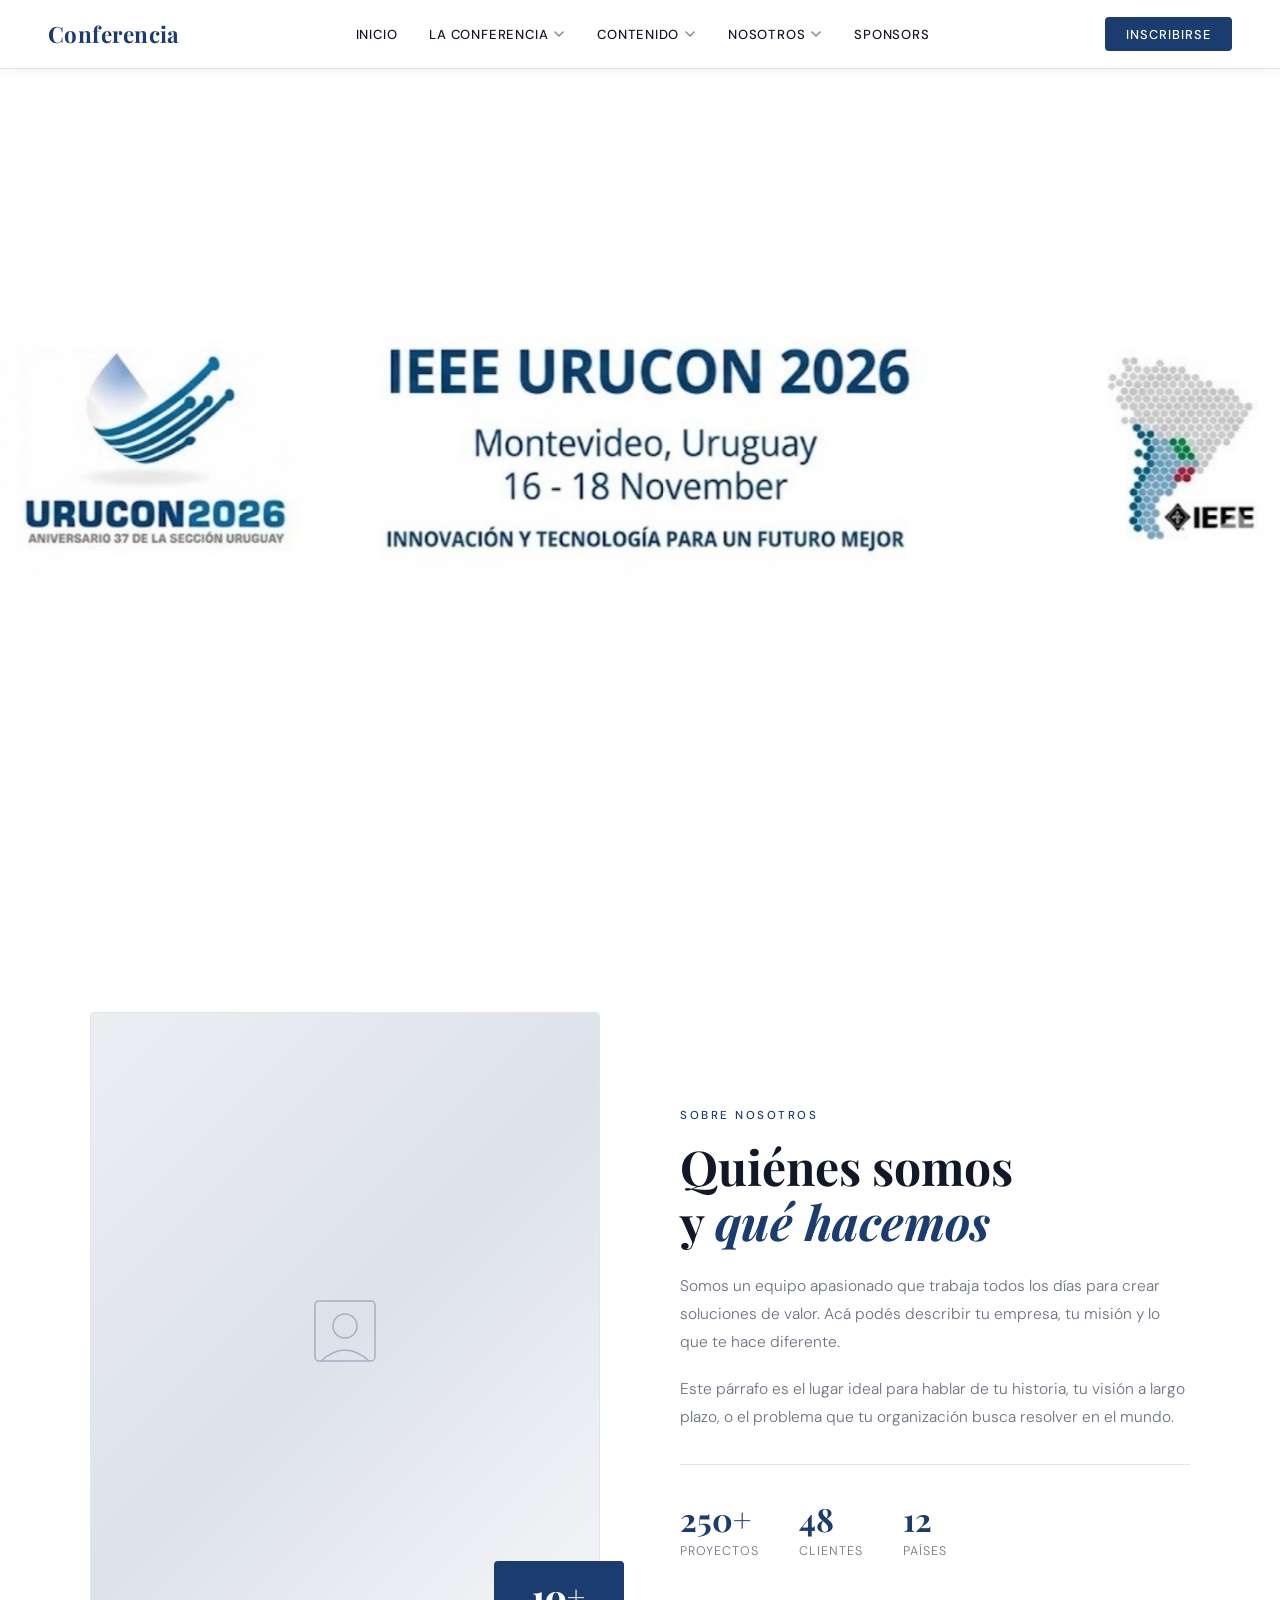
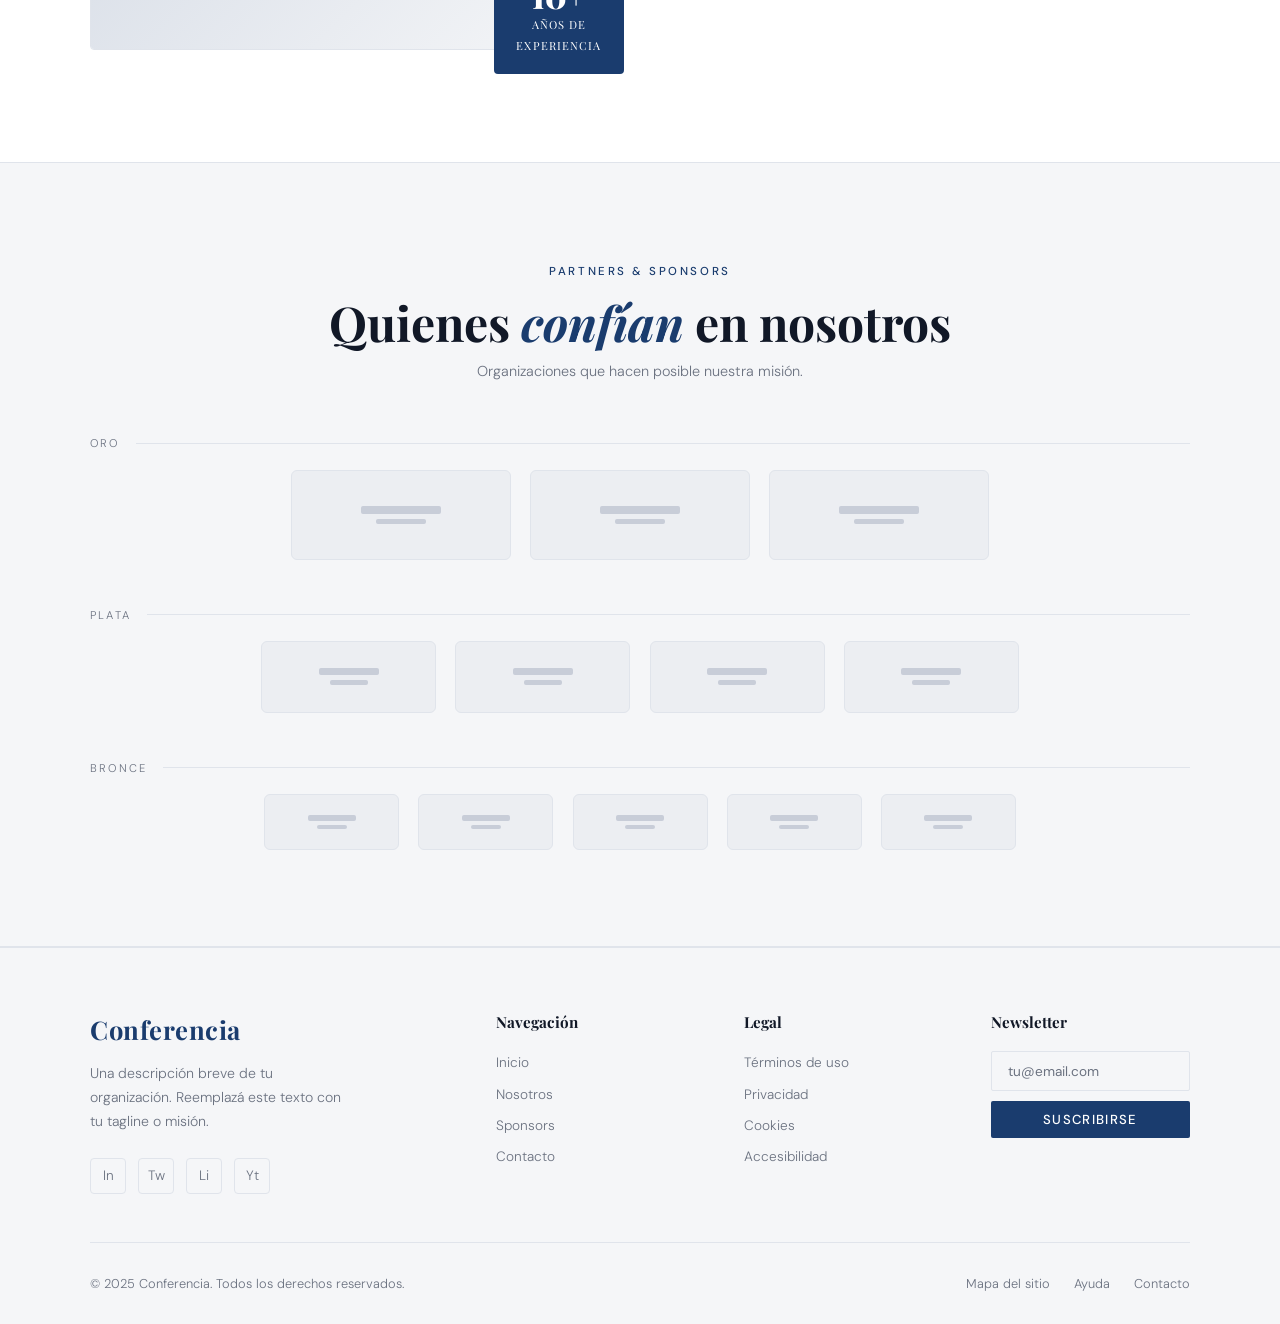
==== index.html @ 28a79b38 "index/css/js" ====
<!DOCTYPE html>

<html lang="es">
<head>
  <meta charset="UTF-8" />
  <meta name="viewport" content="width=device-width, initial-scale=1.0"/>
  <title>Conferencia</title>
  <!-- Fuentes -->
  <link href="https://fonts.googleapis.com/css2?family=Playfair+Display:wght@400;700;900&family=DM+Sans:wght@300;400;500&display=swap" rel="stylesheet"/>
  <!-- Estilos -->
  <link rel="stylesheet" href="css/styles.css"/>
</head>
<body>

  <!-- ── NAV ── -->
  <nav id="navbar">
    <div class="nav-inner">
      <a href="#inicio" class="nav-logo">Conferencia</a>

      <ul class="nav-menu">

        <!-- INICIO -->
        <li class="nav-item">
          <a href="#inicio" class="nav-link">Inicio</a>
        </li>

        <!-- MEGA MENÚ: LA CONFERENCIA -->
        <li class="nav-item">
          <a class="nav-link" href="#">
            La Conferencia
            <svg class="chevron" viewBox="0 0 12 12" fill="none">
              <path d="M2 4l4 4 4-4" stroke="currentColor" stroke-width="1.5" stroke-linecap="round" stroke-linejoin="round"/>
            </svg>
          </a>
          <div class="mega-drop cols-3">
            <div class="drop-col">
              <div class="drop-col-title">Evento</div>
              <a class="drop-link" href="#">Programa</a>
              <a class="drop-link" href="#">Oradores</a>
              <a class="drop-link" href="#">Sede</a>
              <a class="drop-link" href="#">Cómo llegar</a>
            </div>
            <div class="drop-col">
              <div class="drop-col-title">Participar</div>
              <a class="drop-link" href="#">Inscripción</a>
              <a class="drop-link" href="#">Talleres</a>
              <a class="drop-link" href="#">Networking</a>
              <a class="drop-link" href="#">Galas y cenas</a>
            </div>
            <div class="drop-col">
              <div class="drop-col-title">Ediciones</div>
              <a class="drop-link" href="#">Edición 2025</a>
              <a class="drop-link" href="#">Galería</a>
              <a class="drop-link" href="#">Videos</a>
              <a class="drop-link" href="#">Memorias</a>
            </div>
          </div>
        </li>

        <!-- MEGA MENÚ: CONTENIDO -->
        <li class="nav-item">
          <a class="nav-link" href="#">
            Contenido
            <svg class="chevron" viewBox="0 0 12 12" fill="none">
              <path d="M2 4l4 4 4-4" stroke="currentColor" stroke-width="1.5" stroke-linecap="round" stroke-linejoin="round"/>
            </svg>
          </a>
          <div class="mega-drop cols-2">
            <div class="drop-col">
              <div class="drop-col-title">Recursos</div>
              <a class="drop-link" href="#">Noticias</a>
              <a class="drop-link" href="#">Publicaciones</a>
              <a class="drop-link" href="#">Podcast</a>
              <a class="drop-link" href="#">Investigaciones</a>
            </div>
            <div class="drop-col">
              <div class="drop-col-title">Comunidad</div>
              <a class="drop-link" href="#">Miembros</a>
              <a class="drop-link" href="#">Foros</a>
              <a class="drop-link" href="#">Newsletter</a>
              <a class="drop-link" href="#">Premios</a>
            </div>
          </div>
        </li>

        <!-- DROPDOWN SIMPLE: NOSOTROS -->
        <li class="nav-item">
          <a class="nav-link" href="#">
            Nosotros
            <svg class="chevron" viewBox="0 0 12 12" fill="none">
              <path d="M2 4l4 4 4-4" stroke="currentColor" stroke-width="1.5" stroke-linecap="round" stroke-linejoin="round"/>
            </svg>
          </a>
          <div class="simple-drop">
            <a class="drop-link" href="#about">Quiénes somos</a>
            <a class="drop-link" href="#">Misión y visión</a>
            <a class="drop-link" href="#">Equipo organizador</a>
            <a class="drop-link" href="#">Contacto</a>
          </div>
        </li>

        <!-- ENLACE DIRECTO: SPONSORS -->
        <li class="nav-item">
          <a class="nav-link" href="#sponsors">Sponsors</a>
        </li>

      </ul>

      <button class="nav-cta">Inscribirse</button>

      <button class="hamburger" id="hamburger" onclick="toggleMobile()" aria-label="Menú">
        <span></span><span></span><span></span>
      </button>
    </div>
  </nav>

  <!-- ── MOBILE DRAWER ── -->
  <div class="mobile-drawer" id="mobileDrawer">

    <div class="mobile-section">
      <div class="mobile-section-title">Inicio</div>
      <a class="mobile-link" href="#inicio" onclick="closeMobile()">Inicio</a>
    </div>

    <div class="mobile-section">
      <div class="mobile-section-title">La Conferencia — Evento</div>
      <a class="mobile-link" href="#" onclick="closeMobile()">Programa</a>
      <a class="mobile-link" href="#" onclick="closeMobile()">Oradores</a>
      <a class="mobile-link" href="#" onclick="closeMobile()">Sede</a>
      <a class="mobile-link" href="#" onclick="closeMobile()">Cómo llegar</a>
    </div>

    <div class="mobile-section">
      <div class="mobile-section-title">La Conferencia — Participar</div>
      <a class="mobile-link" href="#" onclick="closeMobile()">Inscripción</a>
      <a class="mobile-link" href="#" onclick="closeMobile()">Talleres</a>
      <a class="mobile-link" href="#" onclick="closeMobile()">Networking</a>
      <a class="mobile-link" href="#" onclick="closeMobile()">Galas y cenas</a>
    </div>

    <div class="mobile-section">
      <div class="mobile-section-title">Contenido</div>
      <a class="mobile-link" href="#" onclick="closeMobile()">Noticias</a>
      <a class="mobile-link" href="#" onclick="closeMobile()">Publicaciones</a>
      <a class="mobile-link" href="#" onclick="closeMobile()">Podcast</a>
      <a class="mobile-link" href="#" onclick="closeMobile()">Miembros</a>
      <a class="mobile-link" href="#" onclick="closeMobile()">Premios</a>
    </div>

    <div class="mobile-section">
      <div class="mobile-section-title">Nosotros</div>
      <a class="mobile-link" href="#about" onclick="closeMobile()">Quiénes somos</a>
      <a class="mobile-link" href="#" onclick="closeMobile()">Equipo organizador</a>
      <a class="mobile-link" href="#" onclick="closeMobile()">Contacto</a>
    </div>

    <div class="mobile-section">
      <div class="mobile-section-title">Sponsors</div>
      <a class="mobile-link" href="#sponsors" onclick="closeMobile()">Ver sponsors</a>
    </div>

    <a class="mobile-cta" href="#">Inscribirse al evento</a>

  </div>

  <!-- ── BANNER ── -->
  <section id="inicio">
    <div class="banner-bg"></div>
    <div class="banner-overlay"></div>
  </section>

  <!-- ── ABOUT ── -->
  <section id="about">
    <div class="about-inner">
      <div class="about-visual reveal">
        <div class="about-img-box">
          <div class="about-img-placeholder">
            <svg viewBox="0 0 80 80" fill="none" xmlns="http://www.w3.org/2000/svg">
              <rect x="10" y="10" width="60" height="60" rx="4" stroke="#1a3c6e" stroke-width="1.5"/>
              <circle cx="40" cy="35" r="12" stroke="#1a3c6e" stroke-width="1.5"/>
              <path d="M16 70 Q40 48 64 70" stroke="#1a3c6e" stroke-width="1.5" fill="none"/>
            </svg>
          </div>
        </div>
        <div class="about-badge">
          <span class="num">10+</span>
          <span class="label">Años de<br>experiencia</span>
        </div>
      </div>

      <div class="about-text reveal">
        <span class="section-tag">Sobre nosotros</span>
        <h2 class="section-title">Quiénes somos<br>y <em>qué hacemos</em></h2>
        <p>
          Somos un equipo apasionado que trabaja todos los días para crear soluciones de valor. Acá podés describir tu empresa, tu misión y lo que te hace diferente.
        </p>
        <p>
          Este párrafo es el lugar ideal para hablar de tu historia, tu visión a largo plazo, o el problema que tu organización busca resolver en el mundo.
        </p>
        <div class="about-stats">
          <div class="stat-item">
            <div class="stat-num">250+</div>
            <div class="stat-label">Proyectos</div>
          </div>
          <div class="stat-item">
            <div class="stat-num">48</div>
            <div class="stat-label">Clientes</div>
          </div>
          <div class="stat-item">
            <div class="stat-num">12</div>
            <div class="stat-label">Países</div>
          </div>
        </div>
      </div>
    </div>
  </section>

  <!-- ── SPONSORS ── -->
  <section id="sponsors">
    <div class="sponsors-inner">
      <div class="sponsors-header reveal">
        <span class="section-tag">Partners & Sponsors</span>
        <h2 class="section-title" style="margin-bottom:0">Quienes <em>confían</em> en nosotros</h2>
        <p class="sponsors-subtitle">Organizaciones que hacen posible nuestra misión.</p>
      </div>

      <div class="sponsors-tiers">
        <div class="tier-gold reveal">
          <div class="sponsor-tier-label">Oro</div>
          <div class="sponsors-row">
            <div class="sponsor-card"><div class="sponsor-placeholder"><div class="sp-bar"></div><div class="sp-bar"></div></div></div>
            <div class="sponsor-card"><div class="sponsor-placeholder"><div class="sp-bar"></div><div class="sp-bar"></div></div></div>
            <div class="sponsor-card"><div class="sponsor-placeholder"><div class="sp-bar"></div><div class="sp-bar"></div></div></div>
          </div>
        </div>

        <div class="tier-silver reveal">
          <div class="sponsor-tier-label">Plata</div>
          <div class="sponsors-row">
            <div class="sponsor-card"><div class="sponsor-placeholder"><div class="sp-bar"></div><div class="sp-bar"></div></div></div>
            <div class="sponsor-card"><div class="sponsor-placeholder"><div class="sp-bar"></div><div class="sp-bar"></div></div></div>
            <div class="sponsor-card"><div class="sponsor-placeholder"><div class="sp-bar"></div><div class="sp-bar"></div></div></div>
            <div class="sponsor-card"><div class="sponsor-placeholder"><div class="sp-bar"></div><div class="sp-bar"></div></div></div>
          </div>
        </div>

        <div class="tier-bronze reveal">
          <div class="sponsor-tier-label">Bronce</div>
          <div class="sponsors-row">
            <div class="sponsor-card"><div class="sponsor-placeholder"><div class="sp-bar"></div><div class="sp-bar"></div></div></div>
            <div class="sponsor-card"><div class="sponsor-placeholder"><div class="sp-bar"></div><div class="sp-bar"></div></div></div>
            <div class="sponsor-card"><div class="sponsor-placeholder"><div class="sp-bar"></div><div class="sp-bar"></div></div></div>
            <div class="sponsor-card"><div class="sponsor-placeholder"><div class="sp-bar"></div><div class="sp-bar"></div></div></div>
            <div class="sponsor-card"><div class="sponsor-placeholder"><div class="sp-bar"></div><div class="sp-bar"></div></div></div>
          </div>
        </div>
      </div>
    </div>
  </section>

  <!-- ── FOOTER ── -->
  <footer id="contacto">
    <div class="footer-inner">
      <div class="footer-top">
        <div class="footer-brand">
          <a href="#inicio" class="nav-logo">Conferencia</a>
          <p>Una descripción breve de tu organización. Reemplazá este texto con tu tagline o misión.</p>
          <div class="footer-socials">
            <a class="social-btn" href="#" title="Instagram">In</a>
            <a class="social-btn" href="#" title="Twitter">Tw</a>
            <a class="social-btn" href="#" title="LinkedIn">Li</a>
            <a class="social-btn" href="#" title="YouTube">Yt</a>
          </div>
        </div>

        <div class="footer-col">
          <h4>Navegación</h4>
          <ul>
            <li><a href="#inicio">Inicio</a></li>
            <li><a href="#about">Nosotros</a></li>
            <li><a href="#sponsors">Sponsors</a></li>
            <li><a href="#contacto">Contacto</a></li>
          </ul>
        </div>

        <div class="footer-col">
          <h4>Legal</h4>
          <ul>
            <li><a href="#">Términos de uso</a></li>
            <li><a href="#">Privacidad</a></li>
            <li><a href="#">Cookies</a></li>
            <li><a href="#">Accesibilidad</a></li>
          </ul>
        </div>

        <div class="footer-col">
          <h4>Newsletter</h4>
          <div class="footer-newsletter">
            <input type="email" placeholder="tu@email.com" />
            <button>Suscribirse</button>
          </div>
        </div>
      </div>

      <div class="footer-bottom">
        <p>© 2025 Conferencia. Todos los derechos reservados.</p>
        <div class="footer-bottom-links">
          <a href="#">Mapa del sitio</a>
          <a href="#">Ayuda</a>
          <a href="#">Contacto</a>
        </div>
      </div>
    </div>
  </footer>

  <!-- Script -->
  <script src="js/main.js"></script>
</body>
</html>
---- css/styles.css ----
/* ══════════════════════════════════════════
   CONFERENCIA — styles.css
   ══════════════════════════════════════════ */

/* ── RESET & VARIABLES ── */
*, *::before, *::after { margin: 0; padding: 0; box-sizing: border-box; }

:root {
  --bg: #ffffff;
  --surface: #f5f6f8;
  --surface2: #eceef2;
  --accent: #1a3c6e;
  --accent2: #2a5298;
  --accent-light: #e8eef8;
  --text: #111827;
  --muted: #6b7280;
  --border: #e0e4eb;
  --white: #ffffff;
}

html { scroll-behavior: smooth; }

body {
  background: var(--bg);
  color: var(--text);
  font-family: 'DM Sans', sans-serif;
  font-weight: 300;
  overflow-x: hidden;
}

/* ── NAV ── */
nav {
  position: fixed;
  top: 0; left: 0; right: 0;
  z-index: 1000;
  background: rgba(255,255,255,0.97);
  backdrop-filter: blur(14px);
  border-bottom: 1px solid var(--border);
  box-shadow: 0 1px 12px rgba(0,0,0,0.06);
}

.nav-inner {
  display: flex;
  align-items: center;
  justify-content: space-between;
  padding: 0 3rem;
  height: 68px;
  transition: height 0.3s ease;
}

nav.scrolled .nav-inner { height: 56px; }

.nav-logo {
  font-family: 'Playfair Display', serif;
  font-size: 1.4rem;
  font-weight: 700;
  color: var(--accent);
  letter-spacing: 0.02em;
  text-decoration: none;
  white-space: nowrap;
  flex-shrink: 0;
}

/* ── DESKTOP MENU ── */
.nav-menu {
  display: flex;
  list-style: none;
  align-items: center;
  gap: 0;
  margin: 0 1.5rem;
}

.nav-item {
  position: relative;
}

.nav-item > .nav-link {
  display: flex;
  align-items: center;
  gap: 0.3rem;
  color: var(--text);
  text-decoration: none;
  font-size: 0.82rem;
  letter-spacing: 0.06em;
  text-transform: uppercase;
  font-weight: 500;
  padding: 0 1rem;
  height: 68px;
  transition: color 0.2s;
  white-space: nowrap;
  cursor: pointer;
  border: none;
  background: none;
  font-family: 'DM Sans', sans-serif;
}

nav.scrolled .nav-item > .nav-link { height: 56px; }

.nav-item > .nav-link:hover { color: var(--accent); }

.nav-item > .nav-link .chevron {
  width: 12px; height: 12px;
  transition: transform 0.25s;
  opacity: 0.5;
  flex-shrink: 0;
}

.nav-item:hover > .nav-link .chevron,
.nav-item.open > .nav-link .chevron { transform: rotate(180deg); opacity: 1; }

/* Active indicator bar */
.nav-item > .nav-link::after {
  content: '';
  position: absolute;
  bottom: 0; left: 1rem; right: 1rem;
  height: 2px;
  background: var(--accent);
  transform: scaleX(0);
  transition: transform 0.25s;
}

.nav-item:hover > .nav-link::after { transform: scaleX(1); }

/* ── MEGA DROPDOWN ── */
.mega-drop {
  position: absolute;
  top: 100%;
  left: 50%;
  transform: translateX(-50%) translateY(8px);
  background: #fff;
  border: 1px solid var(--border);
  border-radius: 8px;
  box-shadow: 0 12px 40px rgba(0,0,0,0.10), 0 2px 8px rgba(0,0,0,0.05);
  padding: 1.6rem;
  display: grid;
  gap: 0;
  opacity: 0;
  pointer-events: none;
  transition: opacity 0.2s ease, transform 0.2s ease;
  min-width: 480px;
}

.mega-drop.cols-2 { grid-template-columns: 1fr 1fr; }
.mega-drop.cols-3 { grid-template-columns: 1fr 1fr 1fr; min-width: 640px; }
.mega-drop.cols-4 { grid-template-columns: 1fr 1fr 1fr 1fr; min-width: 780px; }

.nav-item:hover .mega-drop,
.nav-item.open .mega-drop {
  opacity: 1;
  pointer-events: all;
  transform: translateX(-50%) translateY(0);
}

/* Bridge gap so hover doesn't break */
.mega-drop::before {
  content: '';
  position: absolute;
  top: -10px; left: 0; right: 0;
  height: 10px;
}

.drop-col { padding: 0.3rem 0.8rem; }

.drop-col-title {
  font-size: 0.68rem;
  font-weight: 600;
  letter-spacing: 0.14em;
  text-transform: uppercase;
  color: var(--accent);
  padding: 0 0.4rem 0.6rem;
  margin-bottom: 0.3rem;
  border-bottom: 1px solid var(--border);
}

.drop-col + .drop-col { border-left: 1px solid var(--border); }

.drop-link {
  display: flex;
  align-items: center;
  gap: 0.6rem;
  padding: 0.5rem 0.5rem;
  border-radius: 5px;
  text-decoration: none;
  color: var(--text);
  font-size: 0.85rem;
  transition: background 0.15s, color 0.15s;
  white-space: nowrap;
}

.drop-link:hover { background: var(--accent-light); color: var(--accent); }

/* Simple dropdown (no columns) */
.simple-drop {
  position: absolute;
  top: 100%;
  left: 0;
  background: #fff;
  border: 1px solid var(--border);
  border-radius: 8px;
  box-shadow: 0 12px 40px rgba(0,0,0,0.10);
  padding: 0.6rem;
  min-width: 200px;
  opacity: 0;
  pointer-events: none;
  transform: translateY(8px);
  transition: opacity 0.2s ease, transform 0.2s ease;
}

.nav-item:hover .simple-drop,
.nav-item.open .simple-drop {
  opacity: 1;
  pointer-events: all;
  transform: translateY(0);
}

.simple-drop::before {
  content: '';
  position: absolute;
  top: -10px; left: 0; right: 0;
  height: 10px;
}

.simple-drop .drop-link { white-space: nowrap; }

/* ── NAV CTA ── */
.nav-cta {
  background: var(--accent);
  color: #ffffff;
  border: none;
  padding: 0.55rem 1.3rem;
  border-radius: 4px;
  font-family: 'DM Sans', sans-serif;
  font-size: 0.8rem;
  font-weight: 500;
  letter-spacing: 0.08em;
  text-transform: uppercase;
  cursor: pointer;
  transition: background 0.25s, transform 0.2s;
  white-space: nowrap;
  flex-shrink: 0;
}

.nav-cta:hover { background: var(--accent2); transform: translateY(-1px); }

/* ── HAMBURGER ── */
.hamburger {
  display: none;
  flex-direction: column;
  gap: 5px;
  cursor: pointer;
  padding: 6px;
  border: none;
  background: none;
}

.hamburger span {
  display: block; width: 24px; height: 2px;
  background: var(--text); border-radius: 2px;
  transition: all 0.3s;
}

.hamburger.active span:nth-child(1) { transform: translateY(7px) rotate(45deg); }
.hamburger.active span:nth-child(2) { opacity: 0; transform: scaleX(0); }
.hamburger.active span:nth-child(3) { transform: translateY(-7px) rotate(-45deg); }

/* ── MOBILE DRAWER ── */
.mobile-drawer {
  display: none;
  position: fixed;
  top: 0; left: 0; right: 0; bottom: 0;
  background: #fff;
  z-index: 999;
  overflow-y: auto;
  padding: 5rem 1.5rem 2rem;
  transform: translateX(100%);
  transition: transform 0.35s cubic-bezier(0.4,0,0.2,1);
}

.mobile-drawer.open { transform: translateX(0); }

.mobile-section { margin-bottom: 0.5rem; }

.mobile-section-title {
  font-size: 0.7rem;
  font-weight: 600;
  letter-spacing: 0.16em;
  text-transform: uppercase;
  color: var(--accent);
  padding: 1rem 0.5rem 0.5rem;
  border-top: 1px solid var(--border);
}

.mobile-section:first-child .mobile-section-title { border-top: none; }

.mobile-link {
  display: flex;
  align-items: center;
  gap: 0.75rem;
  padding: 0.7rem 0.5rem;
  text-decoration: none;
  color: var(--text);
  font-size: 0.95rem;
  border-radius: 6px;
  transition: background 0.15s, color 0.15s;
}

.mobile-link:hover { background: var(--accent-light); color: var(--accent); }

.mobile-cta {
  display: block;
  margin-top: 1.5rem;
  background: var(--accent);
  color: #fff;
  text-align: center;
  padding: 0.9rem;
  border-radius: 6px;
  text-decoration: none;
  font-size: 0.88rem;
  font-weight: 500;
  letter-spacing: 0.08em;
  text-transform: uppercase;
}

/* ── BANNER ── */
#inicio {
  min-height: 100vh;
  display: flex;
  align-items: center;
  justify-content: center;
  position: relative;
  overflow: hidden;
  padding: 8rem 4rem 4rem;
}

.banner-bg {
  position: absolute; inset: 0;
  background-image: url('../img/banner.jpg');
  background-size: contain;
  background-position: center;
  background-repeat: no-repeat;
}

.banner-content {
  position: relative;
  z-index: 2;
  max-width: 860px;
  text-align: center;
  animation: fadeUp 1s ease both;
}

.banner-tag {
  display: inline-block;
  background: rgba(255,255,255,0.15);
  border: 1px solid rgba(255,255,255,0.35);
  color: #ffffff;
  font-size: 0.75rem;
  letter-spacing: 0.2em;
  text-transform: uppercase;
  padding: 0.4rem 1.2rem;
  border-radius: 100px;
  margin-bottom: 2rem;
  animation: fadeUp 1s 0.1s ease both;
}

.banner-title {
  font-family: 'Playfair Display', serif;
  font-size: clamp(3rem, 7vw, 6rem);
  font-weight: 900;
  line-height: 1.05;
  margin-bottom: 1.5rem;
  color: #ffffff;
  animation: fadeUp 1s 0.2s ease both;
}

.banner-title em {
  font-style: italic;
  color: #a8c4f0;
}

.banner-sub {
  font-size: 1.1rem;
  color: rgba(255,255,255,0.75);
  max-width: 520px;
  margin: 0 auto 2.5rem;
  line-height: 1.7;
  animation: fadeUp 1s 0.3s ease both;
}

.banner-actions {
  display: flex;
  gap: 1rem;
  justify-content: center;
  flex-wrap: wrap;
  animation: fadeUp 1s 0.4s ease both;
}

.btn-primary {
  background: var(--accent);
  color: #ffffff;
  border: none;
  padding: 0.9rem 2.2rem;
  border-radius: 2px;
  font-family: 'DM Sans', sans-serif;
  font-size: 0.9rem;
  font-weight: 500;
  letter-spacing: 0.08em;
  text-transform: uppercase;
  cursor: pointer;
  transition: all 0.25s;
  text-decoration: none;
  display: inline-block;
}

.btn-primary:hover { background: var(--accent2); transform: translateY(-2px); }

.btn-outline {
  background: transparent;
  color: #ffffff;
  border: 1px solid rgba(255,255,255,0.5);
  padding: 0.9rem 2.2rem;
  border-radius: 2px;
  font-family: 'DM Sans', sans-serif;
  font-size: 0.9rem;
  font-weight: 400;
  letter-spacing: 0.08em;
  text-transform: uppercase;
  cursor: pointer;
  transition: all 0.25s;
  text-decoration: none;
  display: inline-block;
}

.btn-outline:hover { border-color: #ffffff; color: #ffffff; background: rgba(255,255,255,0.1); transform: translateY(-2px); }

.banner-scroll {
  position: absolute;
  bottom: 2.5rem; left: 50%;
  transform: translateX(-50%);
  display: flex;
  flex-direction: column;
  align-items: center;
  gap: 0.5rem;
  color: rgba(255,255,255,0.6);
  font-size: 0.72rem;
  letter-spacing: 0.15em;
  text-transform: uppercase;
  animation: fadeUp 1s 0.8s ease both;
}

.scroll-line {
  width: 1px; height: 40px;
  background: linear-gradient(rgba(255,255,255,0.6), transparent);
  animation: scrollDown 1.5s ease infinite;
}

/* ── ABOUT ── */
#about {
  padding: 7rem 4rem;
  position: relative;
}

.about-inner {
  max-width: 1100px;
  margin: 0 auto;
  display: grid;
  grid-template-columns: 1fr 1fr;
  gap: 5rem;
  align-items: center;
}

.about-visual { position: relative; }

.about-img-box {
  background: var(--surface);
  border: 1px solid var(--border);
  border-radius: 4px;
  aspect-ratio: 4/5;
  display: flex;
  align-items: center;
  justify-content: center;
  overflow: hidden;
  position: relative;
}

.about-img-placeholder {
  width: 100%; height: 100%;
  background: linear-gradient(135deg, var(--surface2) 0%, #dde2ea 50%, var(--surface) 100%);
  display: flex;
  align-items: center;
  justify-content: center;
}

.about-img-placeholder svg { opacity: 0.3; width: 80px; }

.about-badge {
  position: absolute;
  bottom: -1.5rem; right: -1.5rem;
  background: var(--accent);
  color: #ffffff;
  padding: 1.2rem 1.4rem;
  border-radius: 4px;
  text-align: center;
  font-family: 'Playfair Display', serif;
}

.about-badge .num {
  display: block;
  font-size: 2rem;
  font-weight: 900;
  line-height: 1;
}

.about-badge .label {
  font-size: 0.7rem;
  font-weight: 400;
  letter-spacing: 0.1em;
  text-transform: uppercase;
}

.section-tag {
  display: inline-block;
  color: var(--accent);
  font-size: 0.72rem;
  letter-spacing: 0.22em;
  text-transform: uppercase;
  margin-bottom: 1rem;
  font-weight: 500;
}

.section-title {
  font-family: 'Playfair Display', serif;
  font-size: clamp(2rem, 4vw, 3rem);
  font-weight: 700;
  line-height: 1.15;
  margin-bottom: 1.5rem;
}

.section-title em { font-style: italic; color: var(--accent); }

.about-text p {
  color: var(--muted);
  line-height: 1.8;
  margin-bottom: 1.2rem;
  font-size: 0.97rem;
}

.about-stats {
  display: flex;
  gap: 2.5rem;
  margin-top: 2rem;
  padding-top: 2rem;
  border-top: 1px solid var(--border);
}

.stat-item .stat-num {
  font-family: 'Playfair Display', serif;
  font-size: 2rem;
  font-weight: 700;
  color: var(--accent);
}

.stat-item .stat-label {
  font-size: 0.78rem;
  color: var(--muted);
  letter-spacing: 0.08em;
  text-transform: uppercase;
  margin-top: 0.2rem;
}

/* ── SPONSORS ── */
#sponsors {
  padding: 6rem 4rem;
  background: var(--surface);
  border-top: 1px solid var(--border);
  border-bottom: 1px solid var(--border);
}

.sponsors-inner {
  max-width: 1100px;
  margin: 0 auto;
}

.sponsors-header {
  text-align: center;
  margin-bottom: 3.5rem;
}

.sponsors-subtitle {
  color: var(--muted);
  font-size: 0.9rem;
  margin-top: 0.8rem;
}

.sponsors-tiers { display: flex; flex-direction: column; gap: 3rem; }

.sponsor-tier-label {
  font-size: 0.7rem;
  letter-spacing: 0.2em;
  text-transform: uppercase;
  color: var(--muted);
  margin-bottom: 1.2rem;
  display: flex;
  align-items: center;
  gap: 1rem;
}

.sponsor-tier-label::after {
  content: '';
  flex: 1;
  height: 1px;
  background: var(--border);
}

.sponsors-row {
  display: flex;
  align-items: center;
  justify-content: center;
  flex-wrap: wrap;
  gap: 1.2rem;
}

.sponsor-card {
  background: var(--surface2);
  border: 1px solid var(--border);
  border-radius: 6px;
  display: flex;
  align-items: center;
  justify-content: center;
  transition: border-color 0.25s, transform 0.25s;
  cursor: pointer;
}

.sponsor-card:hover {
  border-color: var(--accent);
  transform: translateY(-3px);
}

.tier-gold .sponsor-card   { width: 220px; height: 90px; }
.tier-silver .sponsor-card { width: 175px; height: 72px; }
.tier-bronze .sponsor-card { width: 135px; height: 56px; }

.sponsor-placeholder {
  display: flex;
  flex-direction: column;
  align-items: center;
  gap: 0.3rem;
}

.sp-bar { background: #c8cdd8; border-radius: 2px; }

.tier-gold .sp-bar:first-child   { width: 80px; height: 8px; }
.tier-gold .sp-bar:last-child    { width: 50px; height: 5px; }
.tier-silver .sp-bar:first-child { width: 60px; height: 7px; }
.tier-silver .sp-bar:last-child  { width: 38px; height: 5px; }
.tier-bronze .sp-bar:first-child { width: 48px; height: 6px; }
.tier-bronze .sp-bar:last-child  { width: 30px; height: 4px; }

/* ── FOOTER ── */
footer {
  background: var(--surface);
  padding: 4rem 4rem 2rem;
  border-top: 1px solid var(--border);
}

.footer-inner { max-width: 1100px; margin: 0 auto; }

.footer-top {
  display: grid;
  grid-template-columns: 1.8fr 1fr 1fr 1fr;
  gap: 3rem;
  padding-bottom: 3rem;
  border-bottom: 1px solid var(--border);
}

.footer-brand .nav-logo {
  display: inline-block;
  margin-bottom: 1rem;
  font-size: 1.6rem;
}

.footer-brand p {
  color: var(--muted);
  font-size: 0.88rem;
  line-height: 1.7;
  max-width: 260px;
}

.footer-socials {
  display: flex;
  gap: 0.75rem;
  margin-top: 1.5rem;
}

.social-btn {
  width: 36px; height: 36px;
  border: 1px solid var(--border);
  border-radius: 4px;
  display: flex;
  align-items: center;
  justify-content: center;
  cursor: pointer;
  color: var(--muted);
  font-size: 0.85rem;
  transition: all 0.25s;
  text-decoration: none;
}

.social-btn:hover { border-color: var(--accent); color: var(--accent); }

.footer-col h4 {
  font-family: 'Playfair Display', serif;
  font-size: 0.95rem;
  font-weight: 700;
  margin-bottom: 1.2rem;
  color: var(--text);
}

.footer-col ul { list-style: none; }
.footer-col ul li { margin-bottom: 0.65rem; }
.footer-col ul a {
  color: var(--muted);
  text-decoration: none;
  font-size: 0.85rem;
  transition: color 0.2s;
}
.footer-col ul a:hover { color: var(--accent); }

.footer-newsletter input {
  width: 100%;
  background: var(--surface);
  border: 1px solid var(--border);
  color: var(--text);
  padding: 0.65rem 1rem;
  border-radius: 2px;
  font-family: 'DM Sans', sans-serif;
  font-size: 0.85rem;
  outline: none;
  transition: border-color 0.25s;
  margin-bottom: 0.6rem;
}

.footer-newsletter input::placeholder { color: var(--muted); }
.footer-newsletter input:focus { border-color: var(--accent); }

.footer-newsletter button {
  width: 100%;
  background: var(--accent);
  color: #ffffff;
  border: none;
  padding: 0.65rem 1rem;
  border-radius: 2px;
  font-family: 'DM Sans', sans-serif;
  font-size: 0.82rem;
  font-weight: 500;
  letter-spacing: 0.1em;
  text-transform: uppercase;
  cursor: pointer;
  transition: background 0.25s;
}

.footer-newsletter button:hover { background: var(--accent2); }

.footer-bottom {
  display: flex;
  justify-content: space-between;
  align-items: center;
  padding-top: 2rem;
  flex-wrap: wrap;
  gap: 1rem;
}

.footer-bottom p { color: var(--muted); font-size: 0.8rem; }

.footer-bottom-links { display: flex; gap: 1.5rem; }

.footer-bottom-links a {
  color: var(--muted);
  text-decoration: none;
  font-size: 0.8rem;
  transition: color 0.2s;
}

.footer-bottom-links a:hover { color: var(--accent); }

/* ── ANIMATIONS ── */
@keyframes fadeUp {
  from { opacity: 0; transform: translateY(24px); }
  to   { opacity: 1; transform: translateY(0); }
}

@keyframes scrollDown {
  0%   { opacity: 1; transform: scaleY(1) translateY(0); }
  100% { opacity: 0; transform: scaleY(0.5) translateY(12px); }
}

.reveal {
  opacity: 0;
  transform: translateY(30px);
  transition: opacity 0.7s ease, transform 0.7s ease;
}

.reveal.visible {
  opacity: 1;
  transform: translateY(0);
}

/* ── RESPONSIVE ── */
@media (max-width: 1024px) {
  .nav-inner { padding: 0 1.5rem; }
  .nav-menu, .nav-cta { display: none; }
  .hamburger { display: flex; }
  .mobile-drawer { display: block; }
}

@media (max-width: 900px) {
  #inicio { padding: 7rem 1.5rem 4rem; }
  #about { padding: 5rem 1.5rem; }
  .about-inner { grid-template-columns: 1fr; gap: 3rem; }
  .about-badge { bottom: -1rem; right: -0.5rem; }
  #sponsors { padding: 5rem 1.5rem; }
  .footer-top { grid-template-columns: 1fr 1fr; gap: 2rem; }
  footer { padding: 3rem 1.5rem 2rem; }
}

@media (max-width: 560px) {
  .footer-top { grid-template-columns: 1fr; }
  .about-stats { gap: 1.5rem; flex-wrap: wrap; }
}
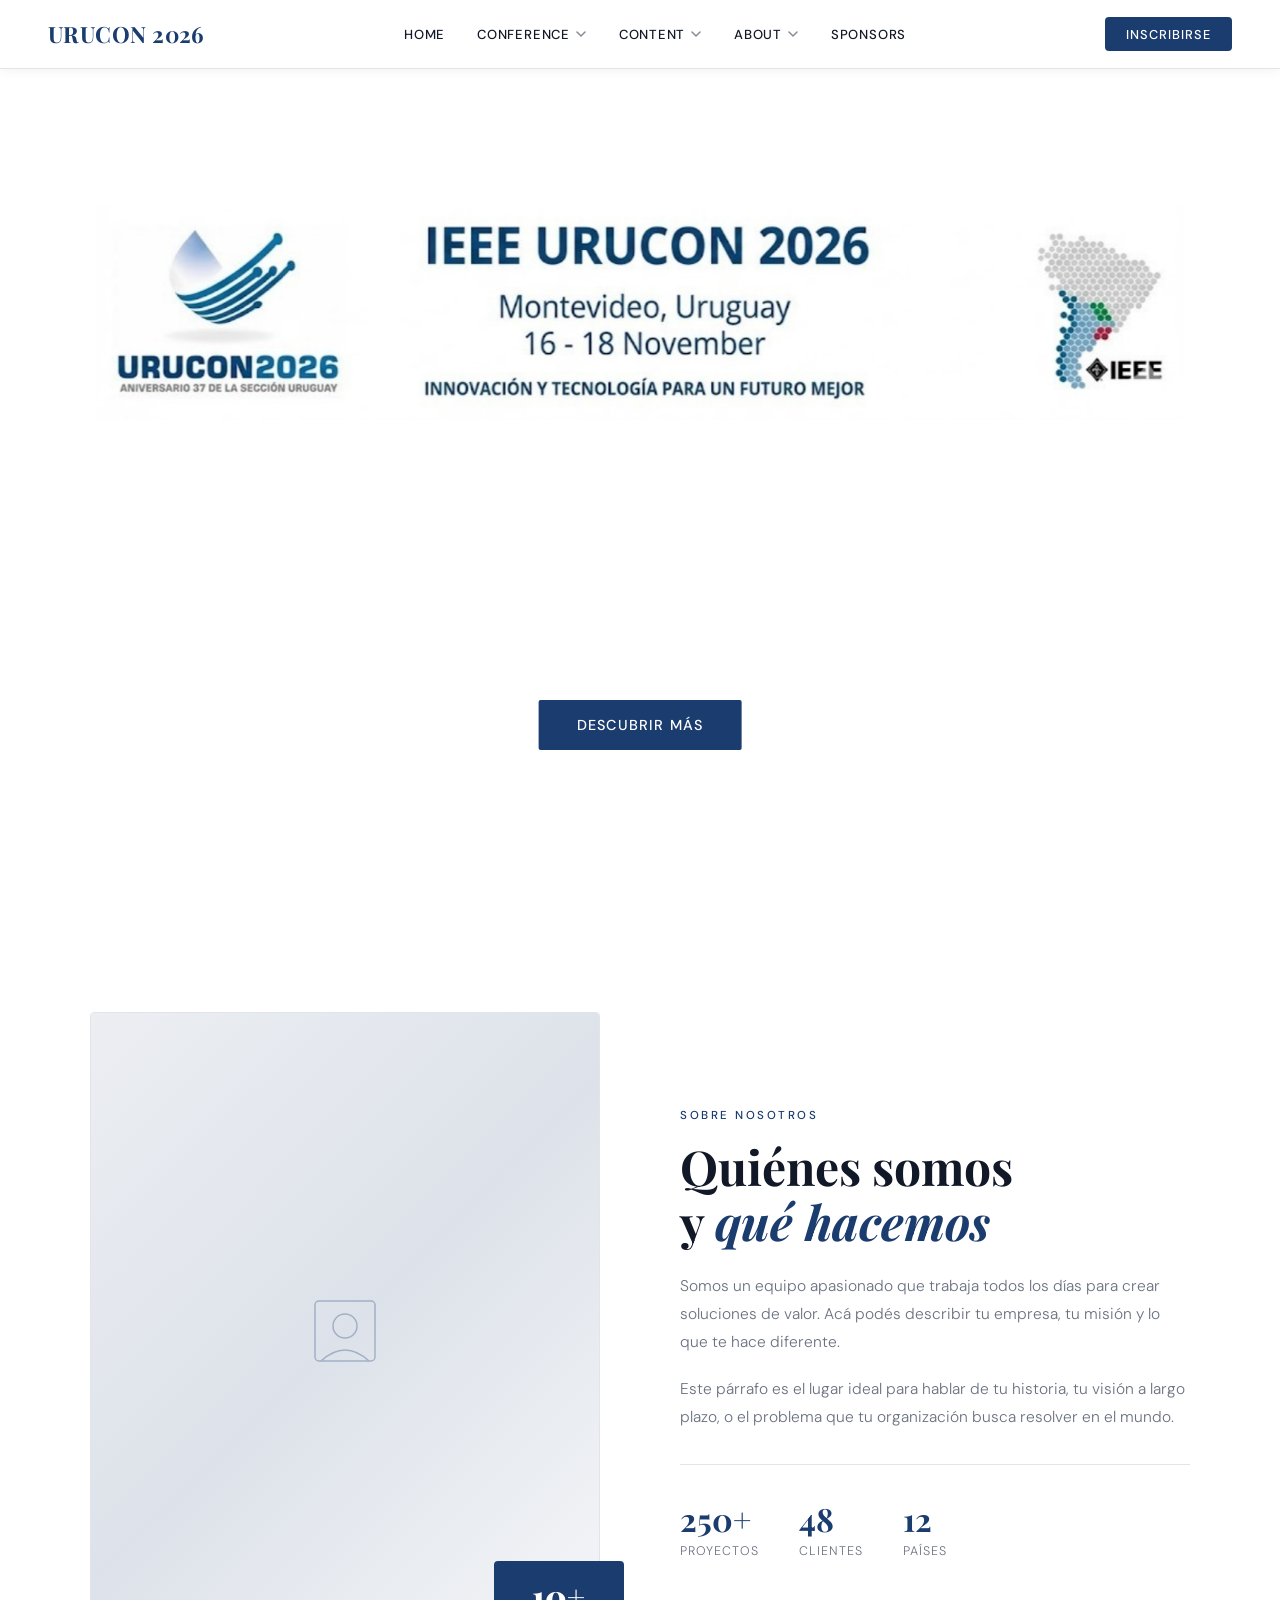
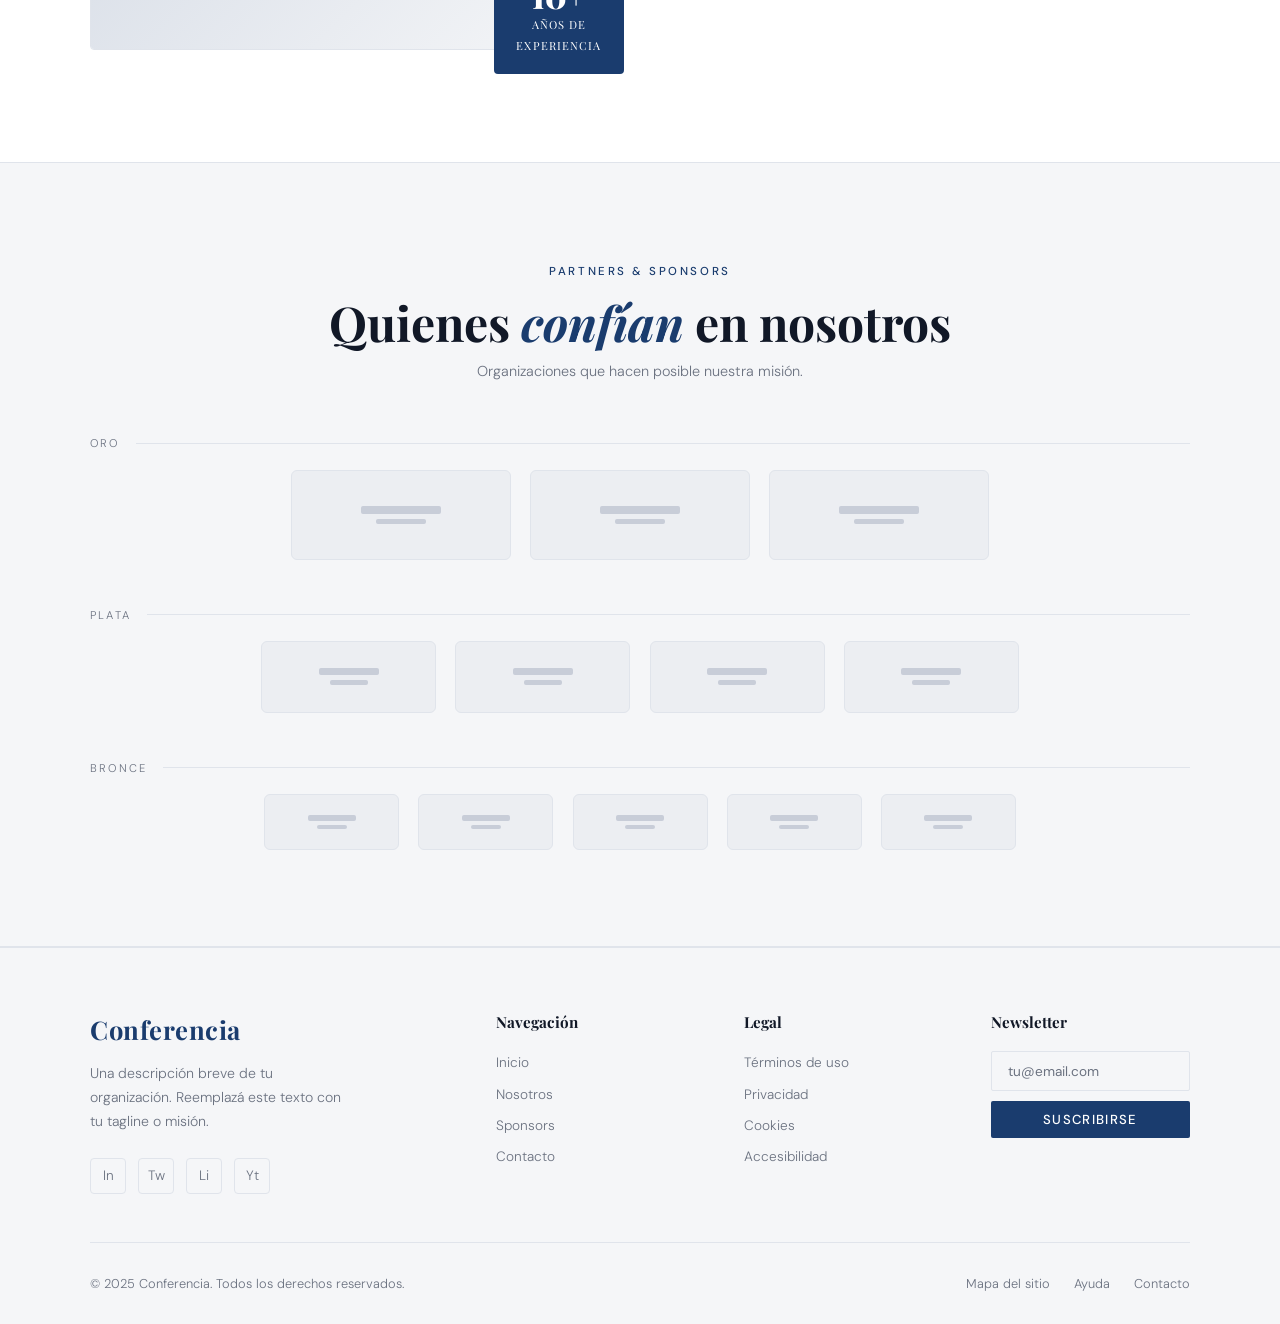
==== commit 13faf255: "index/css/banner" ====
--- a/index.html
+++ b/index.html
@@ -15,44 +15,43 @@
   <!-- ── NAV ── -->
   <nav id="navbar">
     <div class="nav-inner">
-      <a href="#inicio" class="nav-logo">Conferencia</a>
+      <a href="#inicio" class="nav-logo">URUCON 2026</a>
 
       <ul class="nav-menu">
 
         <!-- INICIO -->
         <li class="nav-item">
-          <a href="#inicio" class="nav-link">Inicio</a>
+          <a href="#inicio" class="nav-link">Home</a>
         </li>
 
         <!-- MEGA MENÚ: LA CONFERENCIA -->
         <li class="nav-item">
           <a class="nav-link" href="#">
-            La Conferencia
+            Conference
             <svg class="chevron" viewBox="0 0 12 12" fill="none">
               <path d="M2 4l4 4 4-4" stroke="currentColor" stroke-width="1.5" stroke-linecap="round" stroke-linejoin="round"/>
             </svg>
           </a>
           <div class="mega-drop cols-3">
             <div class="drop-col">
-              <div class="drop-col-title">Evento</div>
-              <a class="drop-link" href="#">Programa</a>
-              <a class="drop-link" href="#">Oradores</a>
-              <a class="drop-link" href="#">Sede</a>
-              <a class="drop-link" href="#">Cómo llegar</a>
-            </div>
-            <div class="drop-col">
-              <div class="drop-col-title">Participar</div>
-              <a class="drop-link" href="#">Inscripción</a>
-              <a class="drop-link" href="#">Talleres</a>
-              <a class="drop-link" href="#">Networking</a>
-              <a class="drop-link" href="#">Galas y cenas</a>
-            </div>
-            <div class="drop-col">
-              <div class="drop-col-title">Ediciones</div>
-              <a class="drop-link" href="#">Edición 2025</a>
-              <a class="drop-link" href="#">Galería</a>
-              <a class="drop-link" href="#">Videos</a>
-              <a class="drop-link" href="#">Memorias</a>
+              <div class="drop-col-title">Event</div>
+              <a class="drop-link" href="#">Program</a>
+              <a class="drop-link" href="#">Venue</a>
+              <a class="drop-link" href="#">Special Guests</a>
+              <a class="drop-link" href="#">Pre-Webinars</a>
+            </div>
+            <div class="drop-col">
+              <div class="drop-col-title">Participation</div>
+              <a class="drop-link" href="#">Call For Papers</a>
+              <a class="drop-link" href="#">Final Upload</a>
+              <a class="drop-link" href="#">Registration</a>
+              <a class="drop-link" href="#">Presenters</a>
+            </div>
+            <div class="drop-col">
+              <div class="drop-col-title">Activities</div>
+              <a class="drop-link" href="#">Gala Dinner & Hotel</a>
+              <a class="drop-link" href="#">LACNIC Seminar</a>
+              <a class="drop-link" href="#">Scholarships</a>
             </div>
           </div>
         </li>
@@ -60,25 +59,20 @@
         <!-- MEGA MENÚ: CONTENIDO -->
         <li class="nav-item">
           <a class="nav-link" href="#">
-            Contenido
+            Content
             <svg class="chevron" viewBox="0 0 12 12" fill="none">
               <path d="M2 4l4 4 4-4" stroke="currentColor" stroke-width="1.5" stroke-linecap="round" stroke-linejoin="round"/>
             </svg>
           </a>
           <div class="mega-drop cols-2">
             <div class="drop-col">
-              <div class="drop-col-title">Recursos</div>
-              <a class="drop-link" href="#">Noticias</a>
-              <a class="drop-link" href="#">Publicaciones</a>
-              <a class="drop-link" href="#">Podcast</a>
-              <a class="drop-link" href="#">Investigaciones</a>
-            </div>
-            <div class="drop-col">
-              <div class="drop-col-title">Comunidad</div>
-              <a class="drop-link" href="#">Miembros</a>
-              <a class="drop-link" href="#">Foros</a>
-              <a class="drop-link" href="#">Newsletter</a>
-              <a class="drop-link" href="#">Premios</a>
+              <div class="drop-col-title">Research</div>
+              <a class="drop-link" href="#">Topics</a>
+              <a class="drop-link" href="#">TPC</a>
+            </div>
+            <div class="drop-col">
+              <div class="drop-col-title">Community</div>
+              <a class="drop-link" href="#">Inform Me</a>
             </div>
           </div>
         </li>
@@ -86,16 +80,15 @@
         <!-- DROPDOWN SIMPLE: NOSOTROS -->
         <li class="nav-item">
           <a class="nav-link" href="#">
-            Nosotros
+            About
             <svg class="chevron" viewBox="0 0 12 12" fill="none">
               <path d="M2 4l4 4 4-4" stroke="currentColor" stroke-width="1.5" stroke-linecap="round" stroke-linejoin="round"/>
             </svg>
           </a>
           <div class="simple-drop">
-            <a class="drop-link" href="#about">Quiénes somos</a>
-            <a class="drop-link" href="#">Misión y visión</a>
-            <a class="drop-link" href="#">Equipo organizador</a>
-            <a class="drop-link" href="#">Contacto</a>
+            <a class="drop-link" href="#about">About Us</a>
+            <a class="drop-link" href="#">Organizing Committee</a>
+            <a class="drop-link" href="#">Contact</a>
           </div>
         </li>
 
@@ -118,55 +111,63 @@
   <div class="mobile-drawer" id="mobileDrawer">
 
     <div class="mobile-section">
-      <div class="mobile-section-title">Inicio</div>
-      <a class="mobile-link" href="#inicio" onclick="closeMobile()">Inicio</a>
-    </div>
-
-    <div class="mobile-section">
-      <div class="mobile-section-title">La Conferencia — Evento</div>
-      <a class="mobile-link" href="#" onclick="closeMobile()">Programa</a>
-      <a class="mobile-link" href="#" onclick="closeMobile()">Oradores</a>
-      <a class="mobile-link" href="#" onclick="closeMobile()">Sede</a>
-      <a class="mobile-link" href="#" onclick="closeMobile()">Cómo llegar</a>
-    </div>
-
-    <div class="mobile-section">
-      <div class="mobile-section-title">La Conferencia — Participar</div>
-      <a class="mobile-link" href="#" onclick="closeMobile()">Inscripción</a>
-      <a class="mobile-link" href="#" onclick="closeMobile()">Talleres</a>
-      <a class="mobile-link" href="#" onclick="closeMobile()">Networking</a>
-      <a class="mobile-link" href="#" onclick="closeMobile()">Galas y cenas</a>
-    </div>
-
-    <div class="mobile-section">
-      <div class="mobile-section-title">Contenido</div>
-      <a class="mobile-link" href="#" onclick="closeMobile()">Noticias</a>
-      <a class="mobile-link" href="#" onclick="closeMobile()">Publicaciones</a>
-      <a class="mobile-link" href="#" onclick="closeMobile()">Podcast</a>
-      <a class="mobile-link" href="#" onclick="closeMobile()">Miembros</a>
-      <a class="mobile-link" href="#" onclick="closeMobile()">Premios</a>
-    </div>
-
-    <div class="mobile-section">
-      <div class="mobile-section-title">Nosotros</div>
-      <a class="mobile-link" href="#about" onclick="closeMobile()">Quiénes somos</a>
-      <a class="mobile-link" href="#" onclick="closeMobile()">Equipo organizador</a>
-      <a class="mobile-link" href="#" onclick="closeMobile()">Contacto</a>
+      <div class="mobile-section-title">Home</div>
+      <a class="mobile-link" href="#inicio" onclick="closeMobile()">Home</a>
+    </div>
+
+    <div class="mobile-section">
+      <div class="mobile-section-title">Conference — Event</div>
+      <a class="mobile-link" href="#" onclick="closeMobile()">Program</a>
+      <a class="mobile-link" href="#" onclick="closeMobile()">Venue</a>
+      <a class="mobile-link" href="#" onclick="closeMobile()">Special Guests</a>
+      <a class="mobile-link" href="#" onclick="closeMobile()">Pre-Webinars</a>
+    </div>
+
+    <div class="mobile-section">
+      <div class="mobile-section-title">Conference — Participation</div>
+      <a class="mobile-link" href="#" onclick="closeMobile()">Call For Papers</a>
+      <a class="mobile-link" href="#" onclick="closeMobile()">Final Upload</a>
+      <a class="mobile-link" href="#" onclick="closeMobile()">Registration</a>
+      <a class="mobile-link" href="#" onclick="closeMobile()">Presenters</a>
+    </div>
+
+    <div class="mobile-section">
+      <div class="mobile-section-title">Conference — Activities</div>
+      <a class="mobile-link" href="#" onclick="closeMobile()">Gala Dinner & Hotel</a>
+      <a class="mobile-link" href="#" onclick="closeMobile()">LACNIC Seminar</a>
+      <a class="mobile-link" href="#" onclick="closeMobile()">Scholarchips</a>
+    </div>
+
+    <div class="mobile-section">
+      <div class="mobile-section-title">Content</div>
+      <a class="mobile-link" href="#" onclick="closeMobile()">Research</a>
+      <a class="mobile-link" href="#" onclick="closeMobile()">Topics</a>
+      <a class="mobile-link" href="#" onclick="closeMobile()">TPC</a>
+    </div>
+
+    <div class="mobile-section">
+      <div class="mobile-section-title">About</div>
+      <a class="mobile-link" href="#about" onclick="closeMobile()">About Us</a>
+      <a class="mobile-link" href="#" onclick="closeMobile()">Organizing Committee</a>
+      <a class="mobile-link" href="#" onclick="closeMobile()">Contact</a>
     </div>
 
     <div class="mobile-section">
       <div class="mobile-section-title">Sponsors</div>
-      <a class="mobile-link" href="#sponsors" onclick="closeMobile()">Ver sponsors</a>
-    </div>
-
-    <a class="mobile-cta" href="#">Inscribirse al evento</a>
+      <a class="mobile-link" href="#sponsors" onclick="closeMobile()">View sponsors</a>
+    </div>
+
+    <a class="mobile-cta" href="#">Registration to the Event</a>
 
   </div>
 
   <!-- ── BANNER ── -->
   <section id="inicio">
     <div class="banner-bg"></div>
-    <div class="banner-overlay"></div>
+
+    <div class="banner-bottom">
+      <a href="#about" class="btn-primary">Descubrir más</a>
+    </div>
   </section>
 
   <!-- ── ABOUT ── -->
--- a/css/styles.css
+++ b/css/styles.css
@@ -325,19 +325,33 @@
 #inicio {
   min-height: 100vh;
   display: flex;
-  align-items: center;
+  align-items: flex-start;
   justify-content: center;
   position: relative;
   overflow: hidden;
-  padding: 8rem 4rem 4rem;
+  padding: 6rem 6rem 4rem;
 }
 
 .banner-bg {
-  position: absolute; inset: 0;
+  position: absolute;
+  inset: 0;
   background-image: url('../img/banner.jpg');
   background-size: contain;
-  background-position: center;
+  background-position: center 30%;
   background-repeat: no-repeat;
+  margin: 0 6rem;
+}
+
+.banner-overlay{
+  position:absolute;
+  inset:0;
+  background:linear-gradient(
+    to bottom,
+    rgba(255,255,255,0.85),
+    rgba(255,255,255,0.65),
+    rgba(255,255,255,0.85)
+  );
+  pointer-events:none;
 }
 
 .banner-content {
@@ -387,18 +401,23 @@
 }
 
 .banner-actions {
-  display: flex;
-  gap: 1rem;
-  justify-content: center;
-  flex-wrap: wrap;
-  animation: fadeUp 1s 0.4s ease both;
-}
-
+  position: absolute;
+  top: 80%;
+  left: 50%;
+  transform: translate(-50%, -50%);
+}
+
+.banner-bottom{
+  position: absolute;
+  bottom: 150px;
+  left: 50%;
+  transform: translateX(-50%);
+}
 .btn-primary {
   background: var(--accent);
   color: #ffffff;
   border: none;
-  padding: 0.9rem 2.2rem;
+  padding: 1rem 2.4rem;
   border-radius: 2px;
   font-family: 'DM Sans', sans-serif;
   font-size: 0.9rem;
@@ -813,7 +832,10 @@
 }
 
 @media (max-width: 900px) {
-  #inicio { padding: 7rem 1.5rem 4rem; }
+  #inicio { min-height: 70vh; padding: 7rem 0rem 4rem; }
+   .banner-bg{
+    margin: 0;
+  }
   #about { padding: 5rem 1.5rem; }
   .about-inner { grid-template-columns: 1fr; gap: 3rem; }
   .about-badge { bottom: -1rem; right: -0.5rem; }
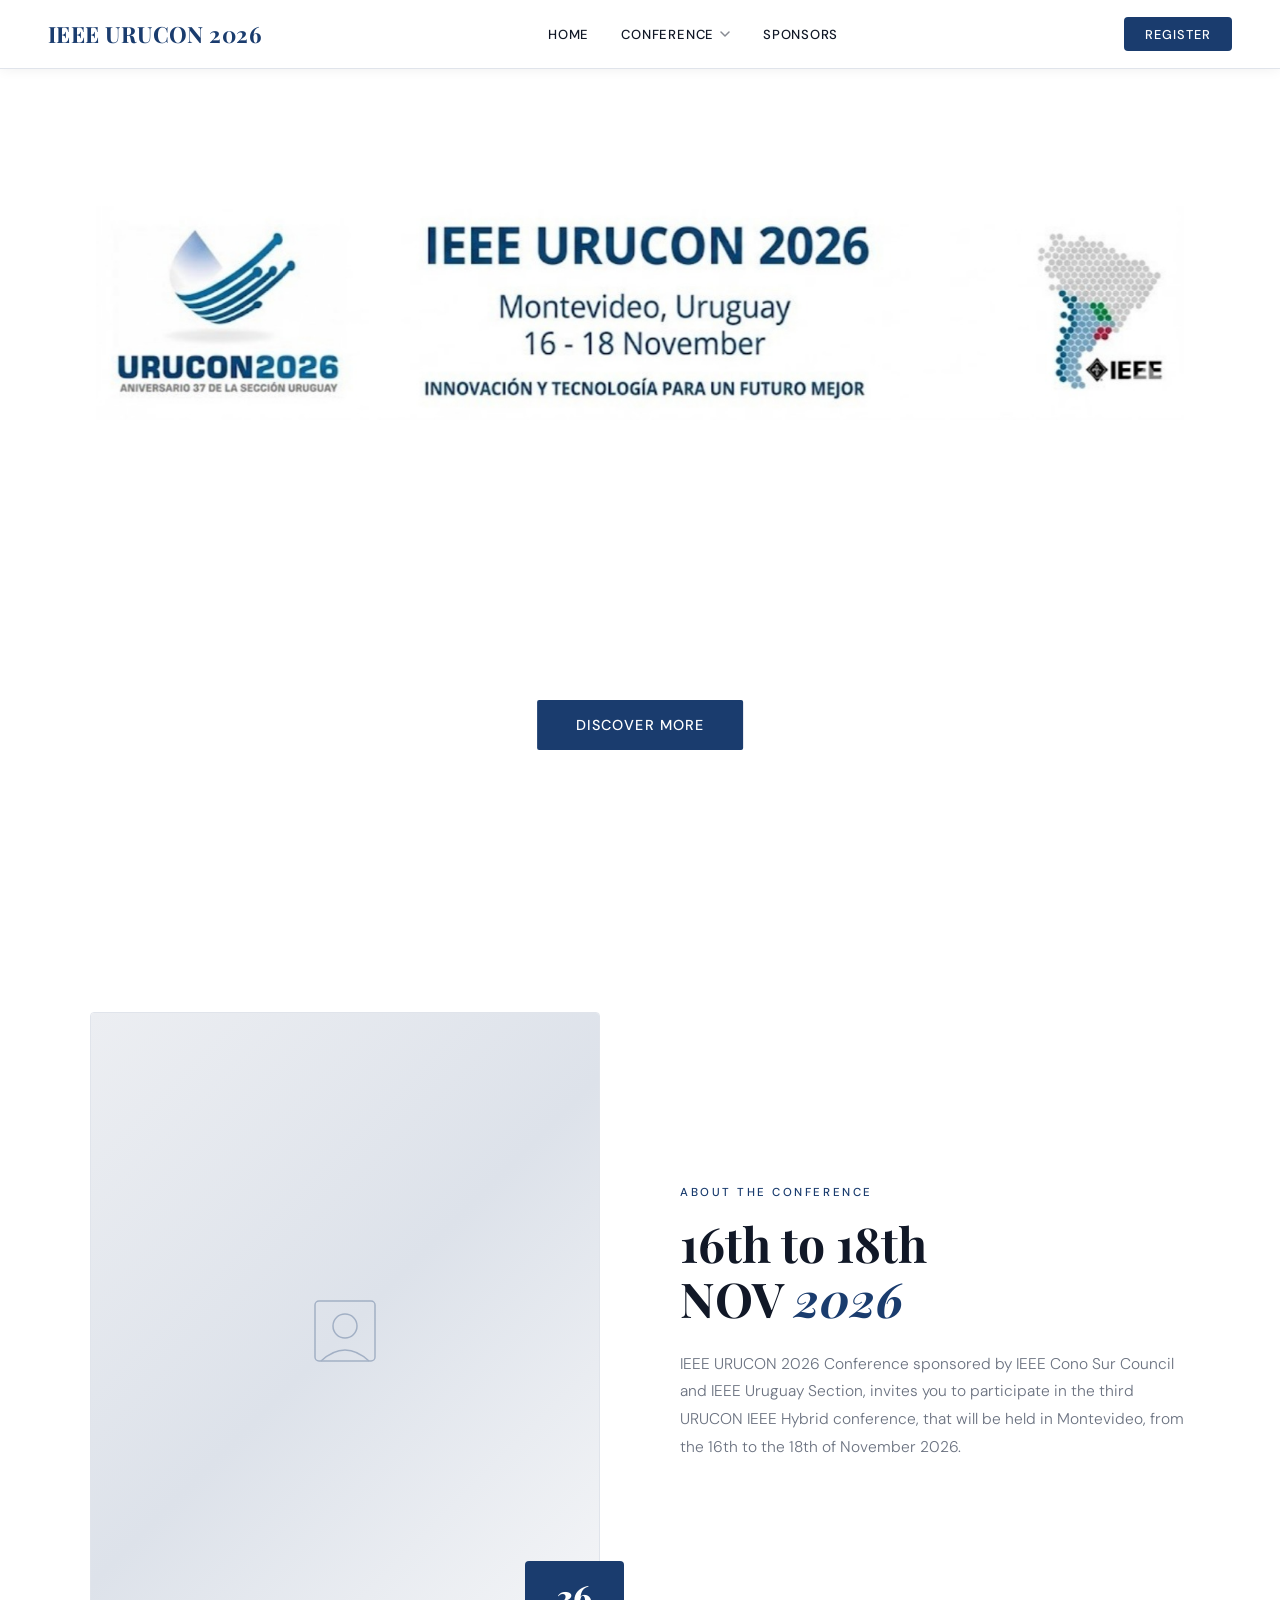
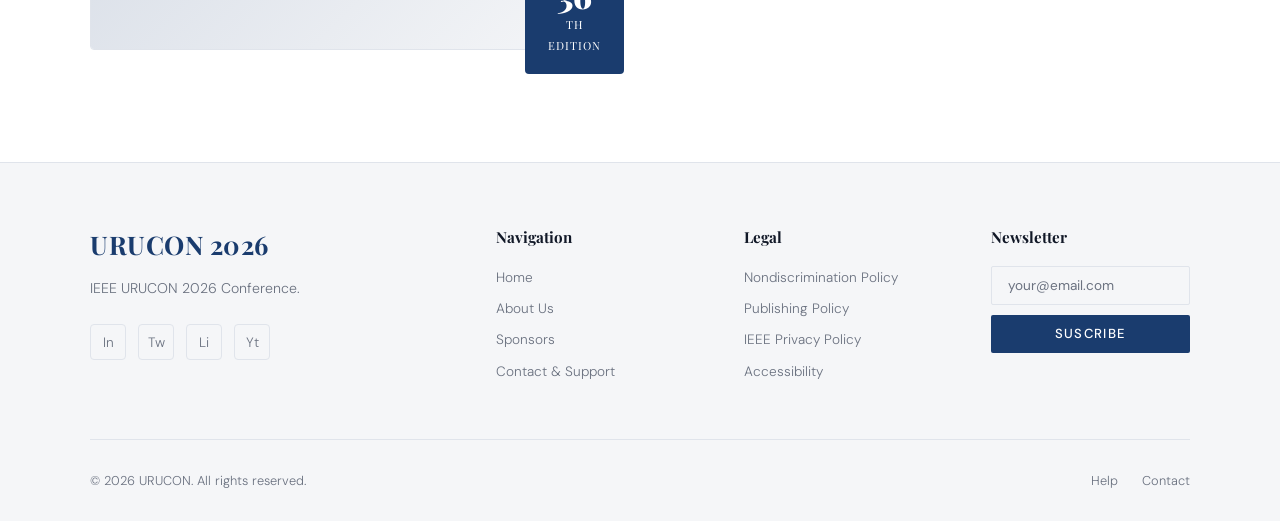
==== commit 7947af30: "arreglos varios y comments para ocultar secciones" ====
--- a/index.html
+++ b/index.html
@@ -4,7 +4,7 @@
 <head>
   <meta charset="UTF-8" />
   <meta name="viewport" content="width=device-width, initial-scale=1.0"/>
-  <title>Conferencia</title>
+  <title>URUCON 2026</title>
   <!-- Fuentes -->
   <link href="https://fonts.googleapis.com/css2?family=Playfair+Display:wght@400;700;900&family=DM+Sans:wght@300;400;500&display=swap" rel="stylesheet"/>
   <!-- Estilos -->
@@ -15,7 +15,7 @@
   <!-- ── NAV ── -->
   <nav id="navbar">
     <div class="nav-inner">
-      <a href="#inicio" class="nav-logo">URUCON 2026</a>
+      <a href="#inicio" class="nav-logo">IEEE URUCON 2026</a>
 
       <ul class="nav-menu">
 
@@ -32,32 +32,33 @@
               <path d="M2 4l4 4 4-4" stroke="currentColor" stroke-width="1.5" stroke-linecap="round" stroke-linejoin="round"/>
             </svg>
           </a>
-          <div class="mega-drop cols-3">
+          <div class="mega-drop cols-1"><!-- provisorio, suplantar por el de abajo -->
+          <!--<div class="mega-drop cols-3">
             <div class="drop-col">
               <div class="drop-col-title">Event</div>
               <a class="drop-link" href="#">Program</a>
               <a class="drop-link" href="#">Venue</a>
               <a class="drop-link" href="#">Special Guests</a>
               <a class="drop-link" href="#">Pre-Webinars</a>
-            </div>
+            </div>-->
             <div class="drop-col">
               <div class="drop-col-title">Participation</div>
               <a class="drop-link" href="#">Call For Papers</a>
-              <a class="drop-link" href="#">Final Upload</a>
+              <!--<a class="drop-link" href="#">Final Upload</a>
               <a class="drop-link" href="#">Registration</a>
-              <a class="drop-link" href="#">Presenters</a>
+              <a class="drop-link" href="#">Presenters</a>-->
             </div>
-            <div class="drop-col">
+            <!--<div class="drop-col">
               <div class="drop-col-title">Activities</div>
               <a class="drop-link" href="#">Gala Dinner & Hotel</a>
               <a class="drop-link" href="#">LACNIC Seminar</a>
               <a class="drop-link" href="#">Scholarships</a>
-            </div>
+            </div>-->
           </div>
         </li>
 
         <!-- MEGA MENÚ: CONTENIDO -->
-        <li class="nav-item">
+        <!--<li class="nav-item">
           <a class="nav-link" href="#">
             Content
             <svg class="chevron" viewBox="0 0 12 12" fill="none">
@@ -75,10 +76,10 @@
               <a class="drop-link" href="#">Inform Me</a>
             </div>
           </div>
-        </li>
+        </li>-->
 
         <!-- DROPDOWN SIMPLE: NOSOTROS -->
-        <li class="nav-item">
+        <!--<li class="nav-item">
           <a class="nav-link" href="#">
             About
             <svg class="chevron" viewBox="0 0 12 12" fill="none">
@@ -90,7 +91,7 @@
             <a class="drop-link" href="#">Organizing Committee</a>
             <a class="drop-link" href="#">Contact</a>
           </div>
-        </li>
+        </li>-->
 
         <!-- ENLACE DIRECTO: SPONSORS -->
         <li class="nav-item">
@@ -99,7 +100,7 @@
 
       </ul>
 
-      <button class="nav-cta">Inscribirse</button>
+      <button class="nav-cta">Register</button>
 
       <button class="hamburger" id="hamburger" onclick="toggleMobile()" aria-label="Menú">
         <span></span><span></span><span></span>
@@ -115,30 +116,30 @@
       <a class="mobile-link" href="#inicio" onclick="closeMobile()">Home</a>
     </div>
 
-    <div class="mobile-section">
+    <!--<div class="mobile-section">
       <div class="mobile-section-title">Conference — Event</div>
       <a class="mobile-link" href="#" onclick="closeMobile()">Program</a>
       <a class="mobile-link" href="#" onclick="closeMobile()">Venue</a>
       <a class="mobile-link" href="#" onclick="closeMobile()">Special Guests</a>
       <a class="mobile-link" href="#" onclick="closeMobile()">Pre-Webinars</a>
-    </div>
+    </div>-->
 
     <div class="mobile-section">
       <div class="mobile-section-title">Conference — Participation</div>
       <a class="mobile-link" href="#" onclick="closeMobile()">Call For Papers</a>
-      <a class="mobile-link" href="#" onclick="closeMobile()">Final Upload</a>
+      <!--<a class="mobile-link" href="#" onclick="closeMobile()">Final Upload</a>
       <a class="mobile-link" href="#" onclick="closeMobile()">Registration</a>
-      <a class="mobile-link" href="#" onclick="closeMobile()">Presenters</a>
-    </div>
-
-    <div class="mobile-section">
+      <a class="mobile-link" href="#" onclick="closeMobile()">Presenters</a>-->
+    </div>
+
+    <!--<div class="mobile-section">
       <div class="mobile-section-title">Conference — Activities</div>
       <a class="mobile-link" href="#" onclick="closeMobile()">Gala Dinner & Hotel</a>
       <a class="mobile-link" href="#" onclick="closeMobile()">LACNIC Seminar</a>
       <a class="mobile-link" href="#" onclick="closeMobile()">Scholarchips</a>
-    </div>
-
-    <div class="mobile-section">
+    </div>-->
+
+    <!--<div class="mobile-section">
       <div class="mobile-section-title">Content</div>
       <a class="mobile-link" href="#" onclick="closeMobile()">Research</a>
       <a class="mobile-link" href="#" onclick="closeMobile()">Topics</a>
@@ -150,7 +151,7 @@
       <a class="mobile-link" href="#about" onclick="closeMobile()">About Us</a>
       <a class="mobile-link" href="#" onclick="closeMobile()">Organizing Committee</a>
       <a class="mobile-link" href="#" onclick="closeMobile()">Contact</a>
-    </div>
+    </div>-->
 
     <div class="mobile-section">
       <div class="mobile-section-title">Sponsors</div>
@@ -166,7 +167,7 @@
     <div class="banner-bg"></div>
 
     <div class="banner-bottom">
-      <a href="#about" class="btn-primary">Descubrir más</a>
+      <a href="#about" class="btn-primary">Discover More</a>
     </div>
   </section>
 
@@ -184,21 +185,18 @@
           </div>
         </div>
         <div class="about-badge">
-          <span class="num">10+</span>
-          <span class="label">Años de<br>experiencia</span>
+          <span class="num">36</span>
+          <span class="label">th<br>Edition</span>
         </div>
       </div>
 
       <div class="about-text reveal">
-        <span class="section-tag">Sobre nosotros</span>
-        <h2 class="section-title">Quiénes somos<br>y <em>qué hacemos</em></h2>
+        <span class="section-tag">About the Conference</span>
+        <h2 class="section-title">16th to 18th<br>NOV <em>2026</em></h2>
         <p>
-          Somos un equipo apasionado que trabaja todos los días para crear soluciones de valor. Acá podés describir tu empresa, tu misión y lo que te hace diferente.
+          IEEE URUCON 2026 Conference sponsored by IEEE Cono Sur Council and IEEE Uruguay Section, invites you to participate in the third URUCON IEEE Hybrid conference, that will be held in Montevideo, from the 16th to the 18th of November 2026.
         </p>
-        <p>
-          Este párrafo es el lugar ideal para hablar de tu historia, tu visión a largo plazo, o el problema que tu organización busca resolver en el mundo.
-        </p>
-        <div class="about-stats">
+        <!--<div class="about-stats">
           <div class="stat-item">
             <div class="stat-num">250+</div>
             <div class="stat-label">Proyectos</div>
@@ -211,13 +209,13 @@
             <div class="stat-num">12</div>
             <div class="stat-label">Países</div>
           </div>
-        </div>
+        </div>-->
       </div>
     </div>
   </section>
 
   <!-- ── SPONSORS ── -->
-  <section id="sponsors">
+  <!--<section id="sponsors">
     <div class="sponsors-inner">
       <div class="sponsors-header reveal">
         <span class="section-tag">Partners & Sponsors</span>
@@ -257,15 +255,15 @@
         </div>
       </div>
     </div>
-  </section>
+  </section>-->
 
   <!-- ── FOOTER ── -->
   <footer id="contacto">
     <div class="footer-inner">
       <div class="footer-top">
         <div class="footer-brand">
-          <a href="#inicio" class="nav-logo">Conferencia</a>
-          <p>Una descripción breve de tu organización. Reemplazá este texto con tu tagline o misión.</p>
+          <a href="#inicio" class="nav-logo">URUCON 2026</a>
+          <p>IEEE URUCON 2026 Conference.</p>
           <div class="footer-socials">
             <a class="social-btn" href="#" title="Instagram">In</a>
             <a class="social-btn" href="#" title="Twitter">Tw</a>
@@ -275,40 +273,39 @@
         </div>
 
         <div class="footer-col">
-          <h4>Navegación</h4>
+          <h4>Navigation</h4>
           <ul>
-            <li><a href="#inicio">Inicio</a></li>
-            <li><a href="#about">Nosotros</a></li>
+            <li><a href="#inicio">Home</a></li>
+            <li><a href="#about">About Us</a></li>
             <li><a href="#sponsors">Sponsors</a></li>
-            <li><a href="#contacto">Contacto</a></li>
+            <li><a href="mailto:ieeeurucon2021-chairs@edas.info">Contact & Support</a></li>
           </ul>
         </div>
 
         <div class="footer-col">
           <h4>Legal</h4>
           <ul>
-            <li><a href="#">Términos de uso</a></li>
-            <li><a href="#">Privacidad</a></li>
-            <li><a href="#">Cookies</a></li>
-            <li><a href="#">Accesibilidad</a></li>
+            <li><a href="https://www.ieee.org/about/corporate/governance/p9-26.html">Nondiscrimination Policy</a></li>
+            <li><a href="https://conferences.ieeeauthorcenter.ieee.org/author-ethics/guidelines-and-policies/submission-policies/">Publishing Policy</a></li>
+            <li><a href="https://www.ieee.org/security-privacy.html">IEEE Privacy Policy</a></li>
+            <li><a href="https://www.ieee.org/accessibility-statement.html">Accessibility</a></li>
           </ul>
         </div>
 
         <div class="footer-col">
           <h4>Newsletter</h4>
           <div class="footer-newsletter">
-            <input type="email" placeholder="tu@email.com" />
-            <button>Suscribirse</button>
+            <input type="email" placeholder="your@email.com" />
+            <button>Suscribe</button>
           </div>
         </div>
       </div>
 
       <div class="footer-bottom">
-        <p>© 2025 Conferencia. Todos los derechos reservados.</p>
+        <p>© 2026 URUCON. All rights reserved.</p>
         <div class="footer-bottom-links">
-          <a href="#">Mapa del sitio</a>
-          <a href="#">Ayuda</a>
-          <a href="#">Contacto</a>
+          <a href="#">Help</a>
+          <a href="#">Contact</a>
         </div>
       </div>
     </div>
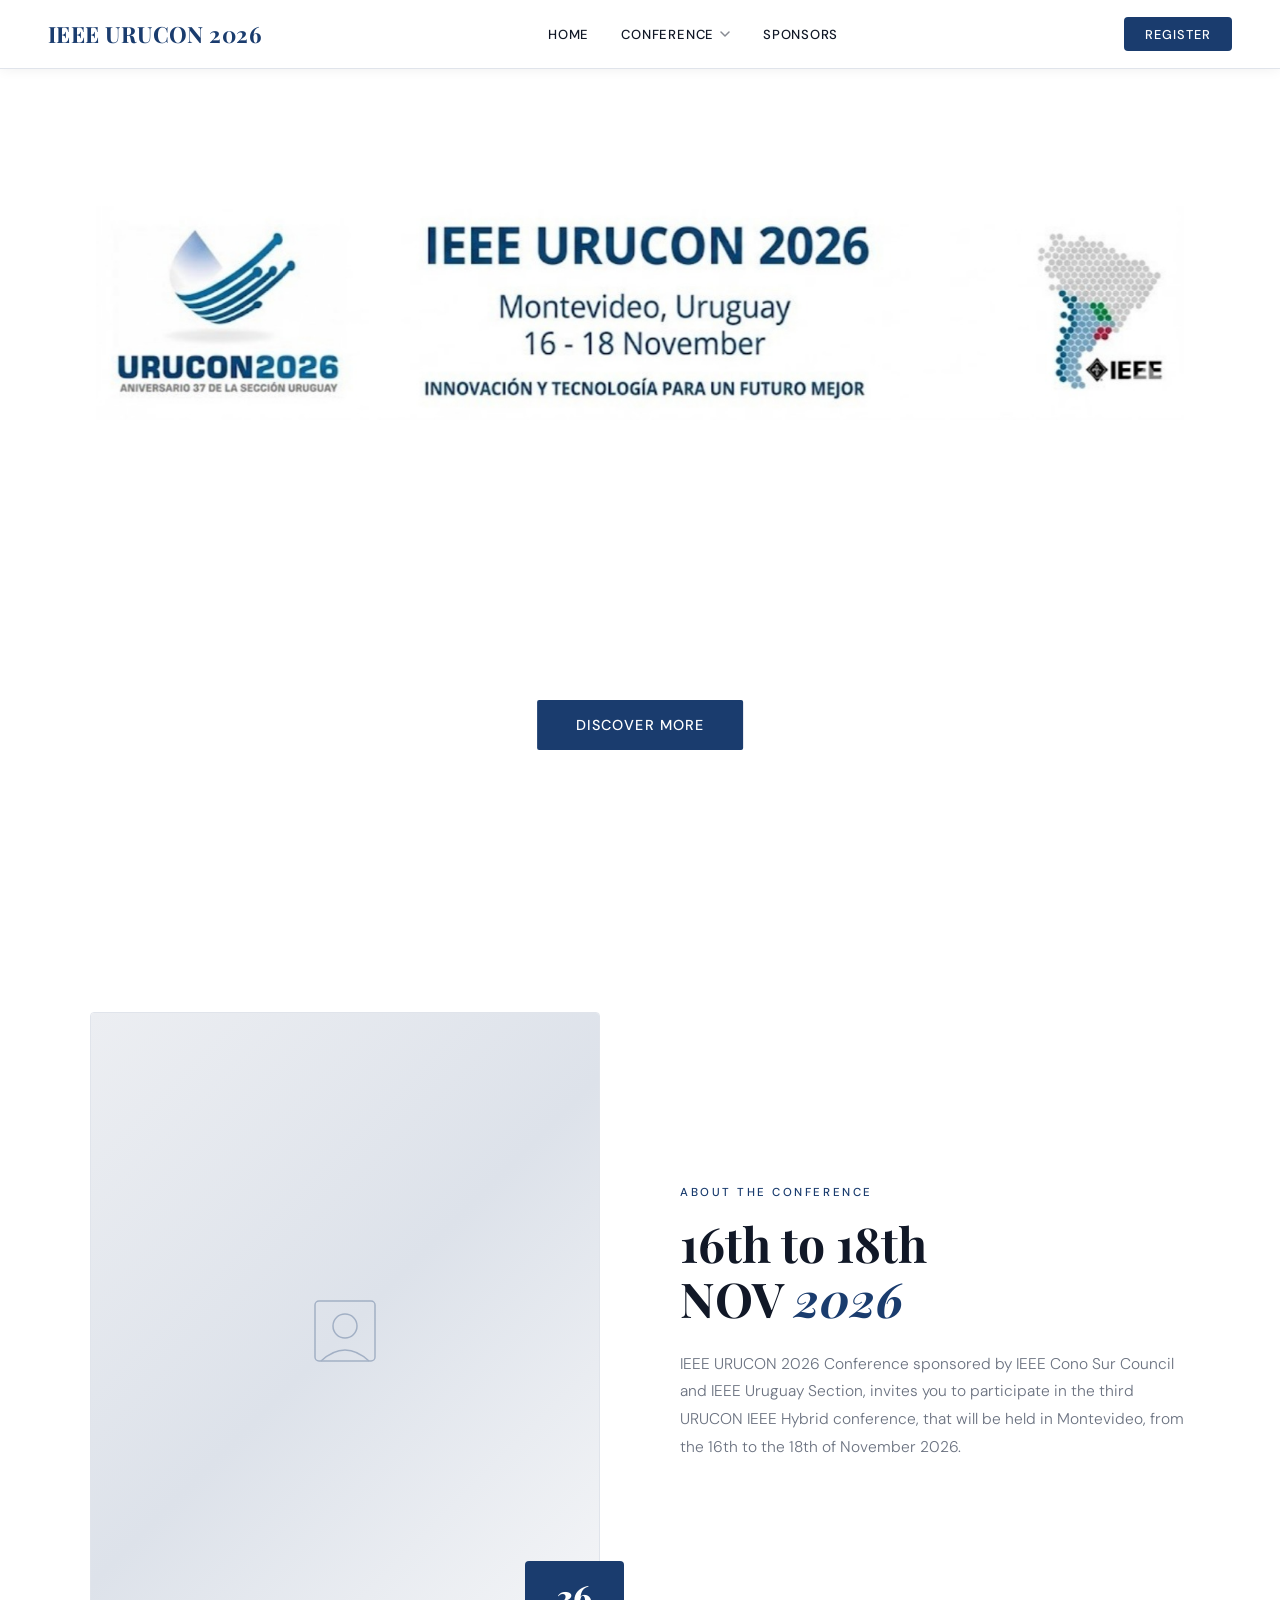
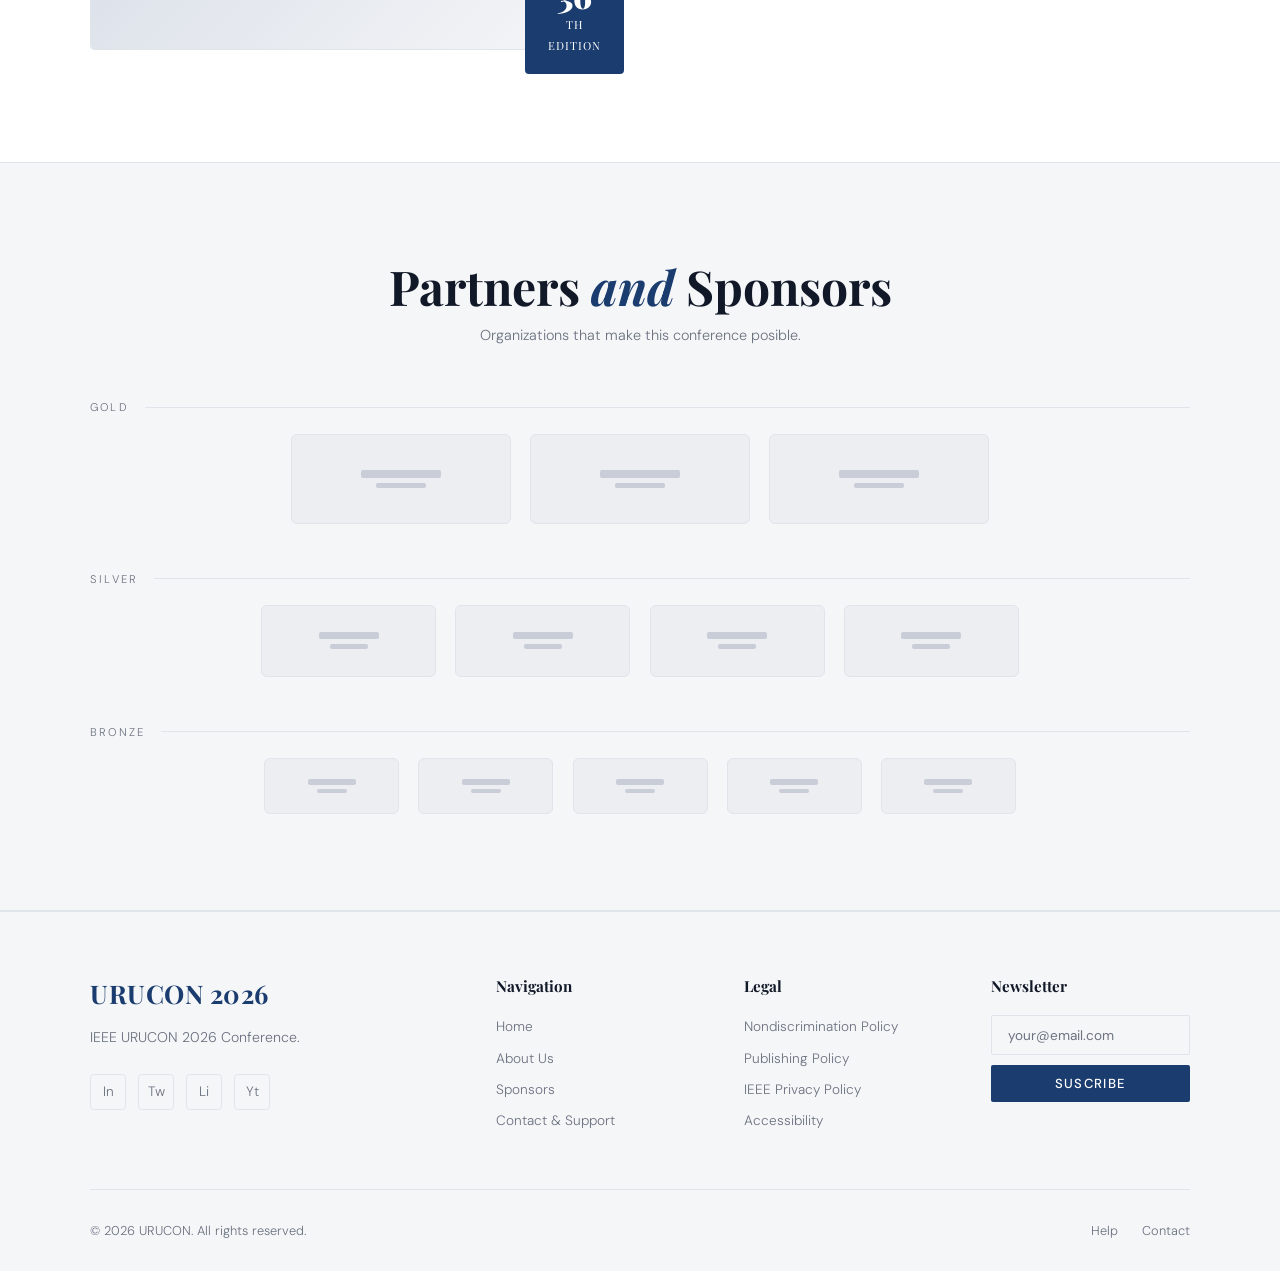
==== commit 5725cd91: "feature/cosas que quedaron por commitear" ====
--- a/index.html
+++ b/index.html
@@ -1,15 +1,19 @@
 <!DOCTYPE html>
 
 <html lang="es">
+
 <head>
   <meta charset="UTF-8" />
-  <meta name="viewport" content="width=device-width, initial-scale=1.0"/>
+  <meta name="viewport" content="width=device-width, initial-scale=1.0" />
   <title>URUCON 2026</title>
   <!-- Fuentes -->
-  <link href="https://fonts.googleapis.com/css2?family=Playfair+Display:wght@400;700;900&family=DM+Sans:wght@300;400;500&display=swap" rel="stylesheet"/>
+  <link
+    href="https://fonts.googleapis.com/css2?family=Playfair+Display:wght@400;700;900&family=DM+Sans:wght@300;400;500&display=swap"
+    rel="stylesheet" />
   <!-- Estilos -->
-  <link rel="stylesheet" href="css/styles.css"/>
+  <link rel="stylesheet" href="css/styles.css" />
 </head>
+
 <body>
 
   <!-- ── NAV ── -->
@@ -29,11 +33,12 @@
           <a class="nav-link" href="#">
             Conference
             <svg class="chevron" viewBox="0 0 12 12" fill="none">
-              <path d="M2 4l4 4 4-4" stroke="currentColor" stroke-width="1.5" stroke-linecap="round" stroke-linejoin="round"/>
+              <path d="M2 4l4 4 4-4" stroke="currentColor" stroke-width="1.5" stroke-linecap="round"
+                stroke-linejoin="round" />
             </svg>
           </a>
           <div class="mega-drop cols-1"><!-- provisorio, suplantar por el de abajo -->
-          <!--<div class="mega-drop cols-3">
+            <!--<div class="mega-drop cols-3">
             <div class="drop-col">
               <div class="drop-col-title">Event</div>
               <a class="drop-link" href="#">Program</a>
@@ -43,10 +48,10 @@
             </div>-->
             <div class="drop-col">
               <div class="drop-col-title">Participation</div>
-              <a class="drop-link" href="#">Call For Papers</a>
-              <!--<a class="drop-link" href="#">Final Upload</a>
-              <a class="drop-link" href="#">Registration</a>
-              <a class="drop-link" href="#">Presenters</a>-->
+              <a class="drop-link" href="cfpapers.html">Call For Papers</a>
+              <!--<a class="drop-link" href="#">Final Upload</a>-->
+              <a class="drop-link" href="registration.html">Registration</a>
+              <!--<a class="drop-link" href="#">Presenters</a>-->
             </div>
             <!--<div class="drop-col">
               <div class="drop-col-title">Activities</div>
@@ -100,7 +105,7 @@
 
       </ul>
 
-      <button class="nav-cta">Register</button>
+      <button class="nav-cta" onclick="window.location.href='registration.html'">Register</button>
 
       <button class="hamburger" id="hamburger" onclick="toggleMobile()" aria-label="Menú">
         <span></span><span></span><span></span>
@@ -126,10 +131,10 @@
 
     <div class="mobile-section">
       <div class="mobile-section-title">Conference — Participation</div>
-      <a class="mobile-link" href="#" onclick="closeMobile()">Call For Papers</a>
-      <!--<a class="mobile-link" href="#" onclick="closeMobile()">Final Upload</a>
+      <a class="mobile-link" href="cfpapers.html" onclick="closeMobile()">Call For Papers</a>
+      <!--<a class="mobile-link" href="#" onclick="closeMobile()">Final Upload</a>-->
       <a class="mobile-link" href="#" onclick="closeMobile()">Registration</a>
-      <a class="mobile-link" href="#" onclick="closeMobile()">Presenters</a>-->
+      <!--<a class="mobile-link" href="#" onclick="closeMobile()">Presenters</a>-->
     </div>
 
     <!--<div class="mobile-section">
@@ -158,7 +163,7 @@
       <a class="mobile-link" href="#sponsors" onclick="closeMobile()">View sponsors</a>
     </div>
 
-    <a class="mobile-cta" href="#">Registration to the Event</a>
+    <a class="mobile-cta" href="registration.html">Registration to the Event</a>
 
   </div>
 
@@ -178,9 +183,9 @@
         <div class="about-img-box">
           <div class="about-img-placeholder">
             <svg viewBox="0 0 80 80" fill="none" xmlns="http://www.w3.org/2000/svg">
-              <rect x="10" y="10" width="60" height="60" rx="4" stroke="#1a3c6e" stroke-width="1.5"/>
-              <circle cx="40" cy="35" r="12" stroke="#1a3c6e" stroke-width="1.5"/>
-              <path d="M16 70 Q40 48 64 70" stroke="#1a3c6e" stroke-width="1.5" fill="none"/>
+              <rect x="10" y="10" width="60" height="60" rx="4" stroke="#1a3c6e" stroke-width="1.5" />
+              <circle cx="40" cy="35" r="12" stroke="#1a3c6e" stroke-width="1.5" />
+              <path d="M16 70 Q40 48 64 70" stroke="#1a3c6e" stroke-width="1.5" fill="none" />
             </svg>
           </div>
         </div>
@@ -194,7 +199,9 @@
         <span class="section-tag">About the Conference</span>
         <h2 class="section-title">16th to 18th<br>NOV <em>2026</em></h2>
         <p>
-          IEEE URUCON 2026 Conference sponsored by IEEE Cono Sur Council and IEEE Uruguay Section, invites you to participate in the third URUCON IEEE Hybrid conference, that will be held in Montevideo, from the 16th to the 18th of November 2026.
+          IEEE URUCON 2026 Conference sponsored by IEEE Cono Sur Council and IEEE Uruguay Section, invites you to
+          participate in the third URUCON IEEE Hybrid conference, that will be held in Montevideo, from the 16th to the
+          18th of November 2026.
         </p>
         <!--<div class="about-stats">
           <div class="stat-item">
@@ -215,17 +222,16 @@
   </section>
 
   <!-- ── SPONSORS ── -->
-  <!--<section id="sponsors">
+  <section id="sponsors">
     <div class="sponsors-inner">
       <div class="sponsors-header reveal">
-        <span class="section-tag">Partners & Sponsors</span>
-        <h2 class="section-title" style="margin-bottom:0">Quienes <em>confían</em> en nosotros</h2>
-        <p class="sponsors-subtitle">Organizaciones que hacen posible nuestra misión.</p>
+        <h2 class="section-title" style="margin-bottom:0">Partners <em>and</em> Sponsors</h2>
+        <p class="sponsors-subtitle">Organizations that make this conference posible.</p>
       </div>
 
       <div class="sponsors-tiers">
         <div class="tier-gold reveal">
-          <div class="sponsor-tier-label">Oro</div>
+          <div class="sponsor-tier-label">Gold</div>
           <div class="sponsors-row">
             <div class="sponsor-card"><div class="sponsor-placeholder"><div class="sp-bar"></div><div class="sp-bar"></div></div></div>
             <div class="sponsor-card"><div class="sponsor-placeholder"><div class="sp-bar"></div><div class="sp-bar"></div></div></div>
@@ -234,7 +240,7 @@
         </div>
 
         <div class="tier-silver reveal">
-          <div class="sponsor-tier-label">Plata</div>
+          <div class="sponsor-tier-label">Silver</div>
           <div class="sponsors-row">
             <div class="sponsor-card"><div class="sponsor-placeholder"><div class="sp-bar"></div><div class="sp-bar"></div></div></div>
             <div class="sponsor-card"><div class="sponsor-placeholder"><div class="sp-bar"></div><div class="sp-bar"></div></div></div>
@@ -244,7 +250,7 @@
         </div>
 
         <div class="tier-bronze reveal">
-          <div class="sponsor-tier-label">Bronce</div>
+          <div class="sponsor-tier-label">Bronze</div>
           <div class="sponsors-row">
             <div class="sponsor-card"><div class="sponsor-placeholder"><div class="sp-bar"></div><div class="sp-bar"></div></div></div>
             <div class="sponsor-card"><div class="sponsor-placeholder"><div class="sp-bar"></div><div class="sp-bar"></div></div></div>
@@ -255,7 +261,7 @@
         </div>
       </div>
     </div>
-  </section>-->
+  </section>
 
   <!-- ── FOOTER ── -->
   <footer id="contacto">
@@ -286,7 +292,9 @@
           <h4>Legal</h4>
           <ul>
             <li><a href="https://www.ieee.org/about/corporate/governance/p9-26.html">Nondiscrimination Policy</a></li>
-            <li><a href="https://conferences.ieeeauthorcenter.ieee.org/author-ethics/guidelines-and-policies/submission-policies/">Publishing Policy</a></li>
+            <li><a
+                href="https://conferences.ieeeauthorcenter.ieee.org/author-ethics/guidelines-and-policies/submission-policies/">Publishing
+                Policy</a></li>
             <li><a href="https://www.ieee.org/security-privacy.html">IEEE Privacy Policy</a></li>
             <li><a href="https://www.ieee.org/accessibility-statement.html">Accessibility</a></li>
           </ul>
@@ -314,4 +322,5 @@
   <!-- Script -->
   <script src="js/main.js"></script>
 </body>
-</html>
+
+</html>
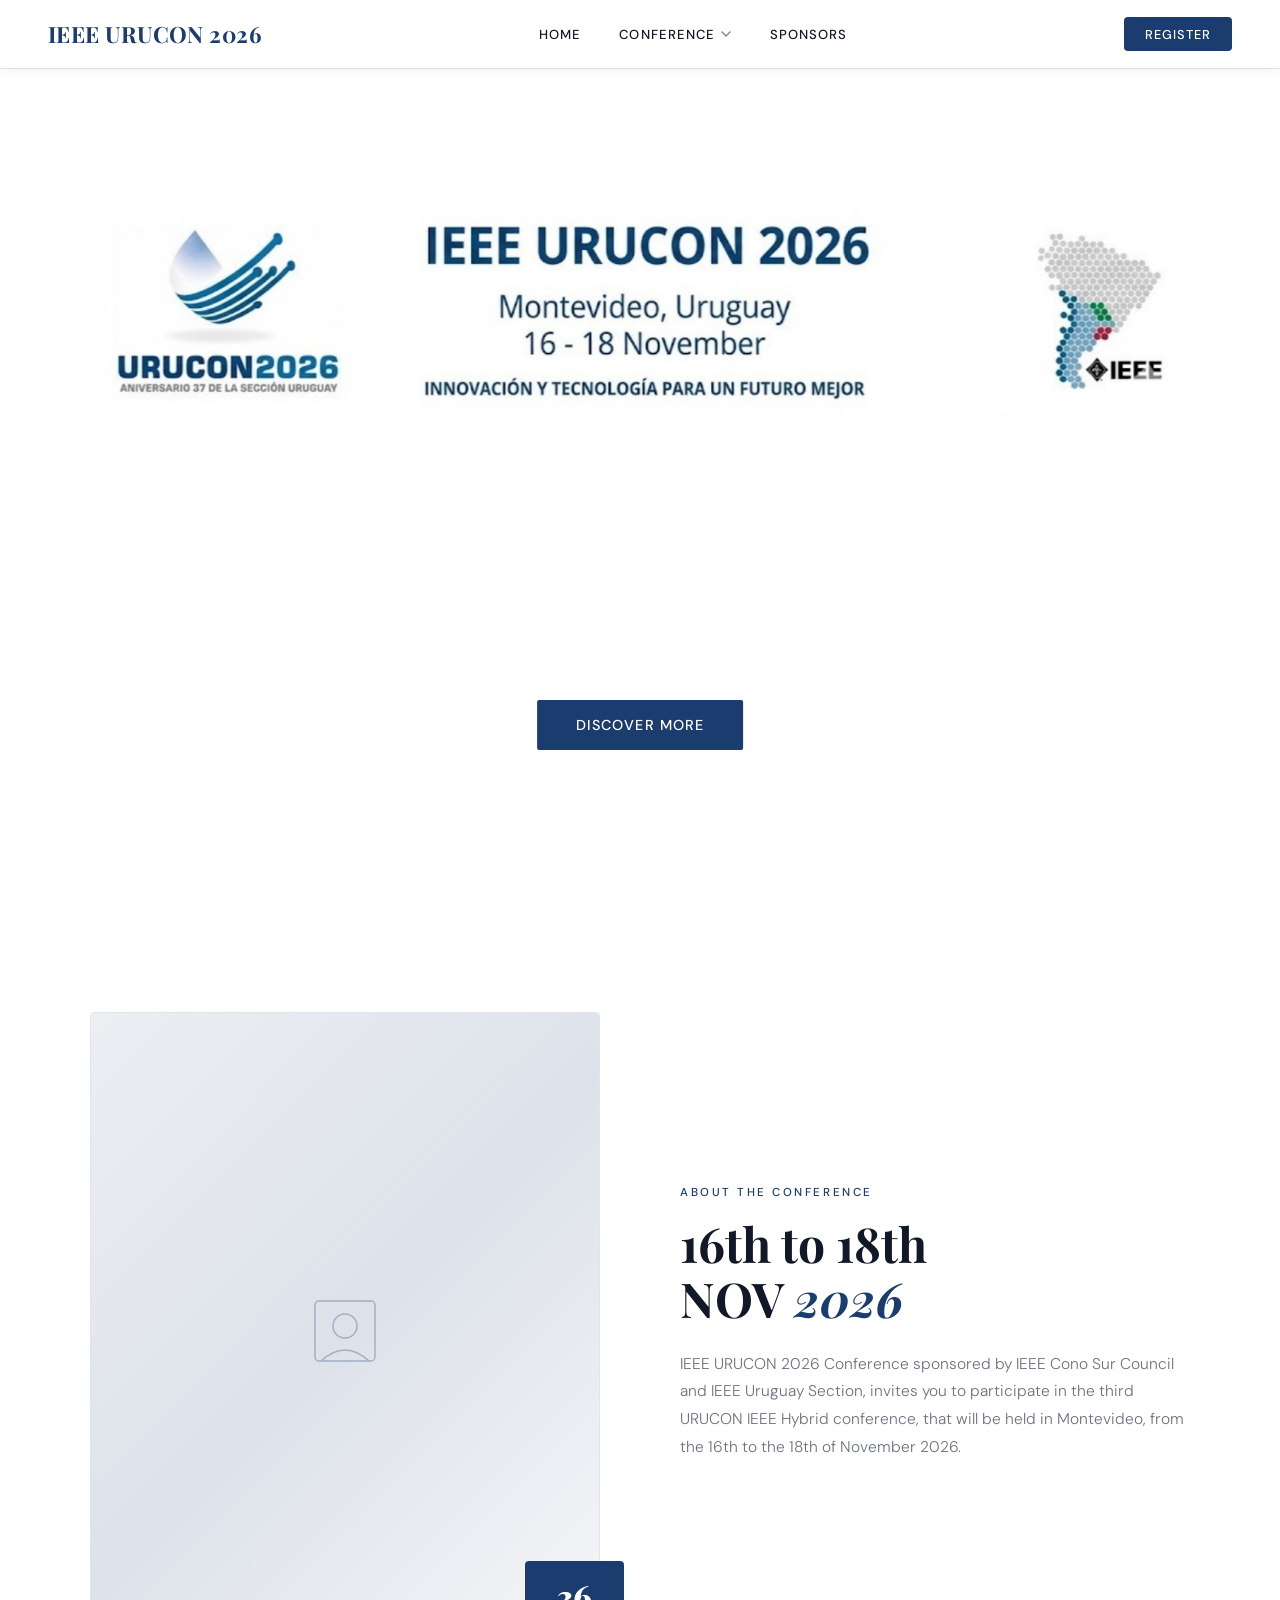
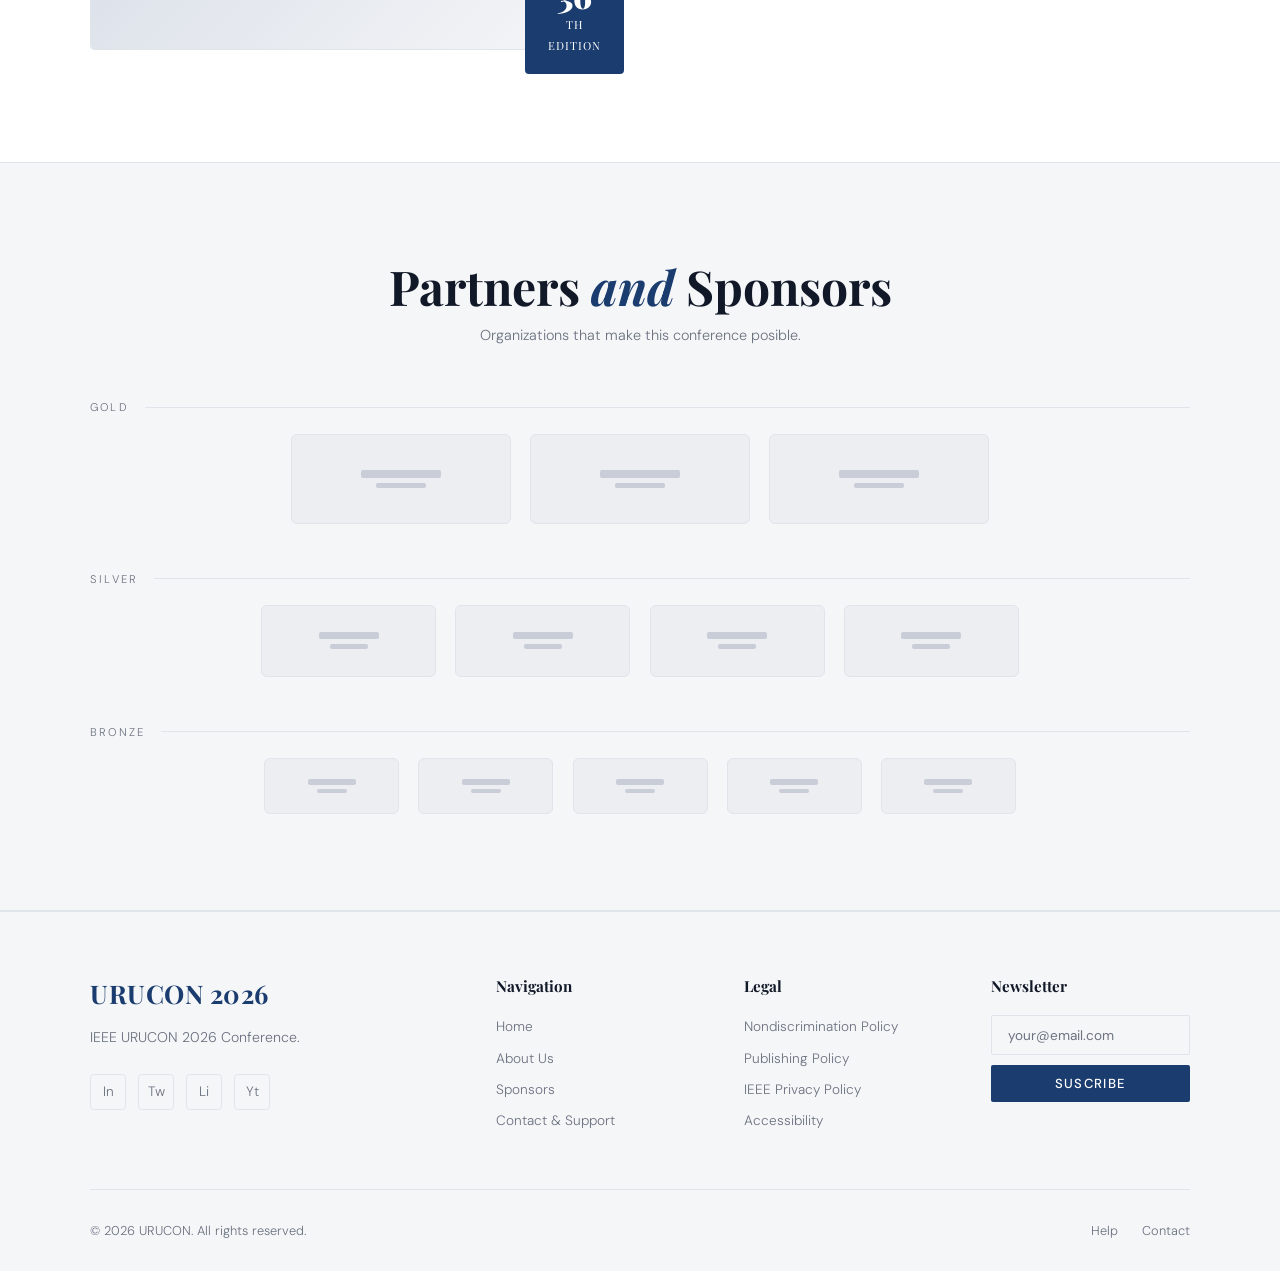
==== commit 0d80d48d: "cambios estéticos en indez y modificaciones funcionales en registration" ====
--- a/index.html
+++ b/index.html
@@ -233,30 +233,90 @@
         <div class="tier-gold reveal">
           <div class="sponsor-tier-label">Gold</div>
           <div class="sponsors-row">
-            <div class="sponsor-card"><div class="sponsor-placeholder"><div class="sp-bar"></div><div class="sp-bar"></div></div></div>
-            <div class="sponsor-card"><div class="sponsor-placeholder"><div class="sp-bar"></div><div class="sp-bar"></div></div></div>
-            <div class="sponsor-card"><div class="sponsor-placeholder"><div class="sp-bar"></div><div class="sp-bar"></div></div></div>
+            <div class="sponsor-card">
+              <div class="sponsor-placeholder">
+                <div class="sp-bar"></div>
+                <div class="sp-bar"></div>
+              </div>
+            </div>
+            <div class="sponsor-card">
+              <div class="sponsor-placeholder">
+                <div class="sp-bar"></div>
+                <div class="sp-bar"></div>
+              </div>
+            </div>
+            <div class="sponsor-card">
+              <div class="sponsor-placeholder">
+                <div class="sp-bar"></div>
+                <div class="sp-bar"></div>
+              </div>
+            </div>
           </div>
         </div>
 
         <div class="tier-silver reveal">
           <div class="sponsor-tier-label">Silver</div>
           <div class="sponsors-row">
-            <div class="sponsor-card"><div class="sponsor-placeholder"><div class="sp-bar"></div><div class="sp-bar"></div></div></div>
-            <div class="sponsor-card"><div class="sponsor-placeholder"><div class="sp-bar"></div><div class="sp-bar"></div></div></div>
-            <div class="sponsor-card"><div class="sponsor-placeholder"><div class="sp-bar"></div><div class="sp-bar"></div></div></div>
-            <div class="sponsor-card"><div class="sponsor-placeholder"><div class="sp-bar"></div><div class="sp-bar"></div></div></div>
+            <div class="sponsor-card">
+              <div class="sponsor-placeholder">
+                <div class="sp-bar"></div>
+                <div class="sp-bar"></div>
+              </div>
+            </div>
+            <div class="sponsor-card">
+              <div class="sponsor-placeholder">
+                <div class="sp-bar"></div>
+                <div class="sp-bar"></div>
+              </div>
+            </div>
+            <div class="sponsor-card">
+              <div class="sponsor-placeholder">
+                <div class="sp-bar"></div>
+                <div class="sp-bar"></div>
+              </div>
+            </div>
+            <div class="sponsor-card">
+              <div class="sponsor-placeholder">
+                <div class="sp-bar"></div>
+                <div class="sp-bar"></div>
+              </div>
+            </div>
           </div>
         </div>
 
         <div class="tier-bronze reveal">
           <div class="sponsor-tier-label">Bronze</div>
           <div class="sponsors-row">
-            <div class="sponsor-card"><div class="sponsor-placeholder"><div class="sp-bar"></div><div class="sp-bar"></div></div></div>
-            <div class="sponsor-card"><div class="sponsor-placeholder"><div class="sp-bar"></div><div class="sp-bar"></div></div></div>
-            <div class="sponsor-card"><div class="sponsor-placeholder"><div class="sp-bar"></div><div class="sp-bar"></div></div></div>
-            <div class="sponsor-card"><div class="sponsor-placeholder"><div class="sp-bar"></div><div class="sp-bar"></div></div></div>
-            <div class="sponsor-card"><div class="sponsor-placeholder"><div class="sp-bar"></div><div class="sp-bar"></div></div></div>
+            <div class="sponsor-card">
+              <div class="sponsor-placeholder">
+                <div class="sp-bar"></div>
+                <div class="sp-bar"></div>
+              </div>
+            </div>
+            <div class="sponsor-card">
+              <div class="sponsor-placeholder">
+                <div class="sp-bar"></div>
+                <div class="sp-bar"></div>
+              </div>
+            </div>
+            <div class="sponsor-card">
+              <div class="sponsor-placeholder">
+                <div class="sp-bar"></div>
+                <div class="sp-bar"></div>
+              </div>
+            </div>
+            <div class="sponsor-card">
+              <div class="sponsor-placeholder">
+                <div class="sp-bar"></div>
+                <div class="sp-bar"></div>
+              </div>
+            </div>
+            <div class="sponsor-card">
+              <div class="sponsor-placeholder">
+                <div class="sp-bar"></div>
+                <div class="sp-bar"></div>
+              </div>
+            </div>
           </div>
         </div>
       </div>
--- a/css/styles.css
+++ b/css/styles.css
@@ -33,10 +33,21 @@
   position: fixed;
   top: 0; left: 0; right: 0;
   z-index: 1000;
-  background: rgba(255,255,255,0.97);
-  backdrop-filter: blur(14px);
+
+  background: white;
   border-bottom: 1px solid var(--border);
   box-shadow: 0 1px 12px rgba(0,0,0,0.06);
+
+  transition: all 0.3s ease;
+}
+
+nav.scrolled {
+  background: rgba(255, 255, 255, 0.2);
+  backdrop-filter: blur(18px);
+  -webkit-backdrop-filter: blur(18px);
+
+  border-bottom: 1px solid rgba(255,255,255,0.3);
+  box-shadow: 0 6px 25px rgba(0,0,0,0.08);
 }
 
 .nav-inner {
@@ -78,25 +89,46 @@
   display: flex;
   align-items: center;
   gap: 0.3rem;
+
   color: var(--text);
   text-decoration: none;
   font-size: 0.82rem;
-  letter-spacing: 0.06em;
+  letter-spacing: 0.08em;
   text-transform: uppercase;
   font-weight: 500;
-  padding: 0 1rem;
+
+  padding: 0 1.2rem;
   height: 68px;
-  transition: color 0.2s;
+
+  border-radius: 8px;
+
+  transition: 
+    color 0.25s ease,
+    background 0.25s ease,
+    transform 0.2s ease;
+
   white-space: nowrap;
   cursor: pointer;
   border: none;
-  background: none;
+  background: transparent;
   font-family: 'DM Sans', sans-serif;
 }
 
 nav.scrolled .nav-item > .nav-link { height: 56px; }
 
-.nav-item > .nav-link:hover { color: var(--accent); }
+.nav-item > .nav-link:hover {
+  color: var(--accent);
+  background: rgba(0, 0, 0, 0.04);
+  transform: translateY(-1px);
+}
+
+nav.scrolled .nav-item > .nav-link:hover {
+  background: rgba(255, 255, 255, 0.25);
+}
+
+.nav-item > .nav-link:active {
+  transform: scale(0.96);
+}
 
 .nav-item > .nav-link .chevron {
   width: 12px; height: 12px;
